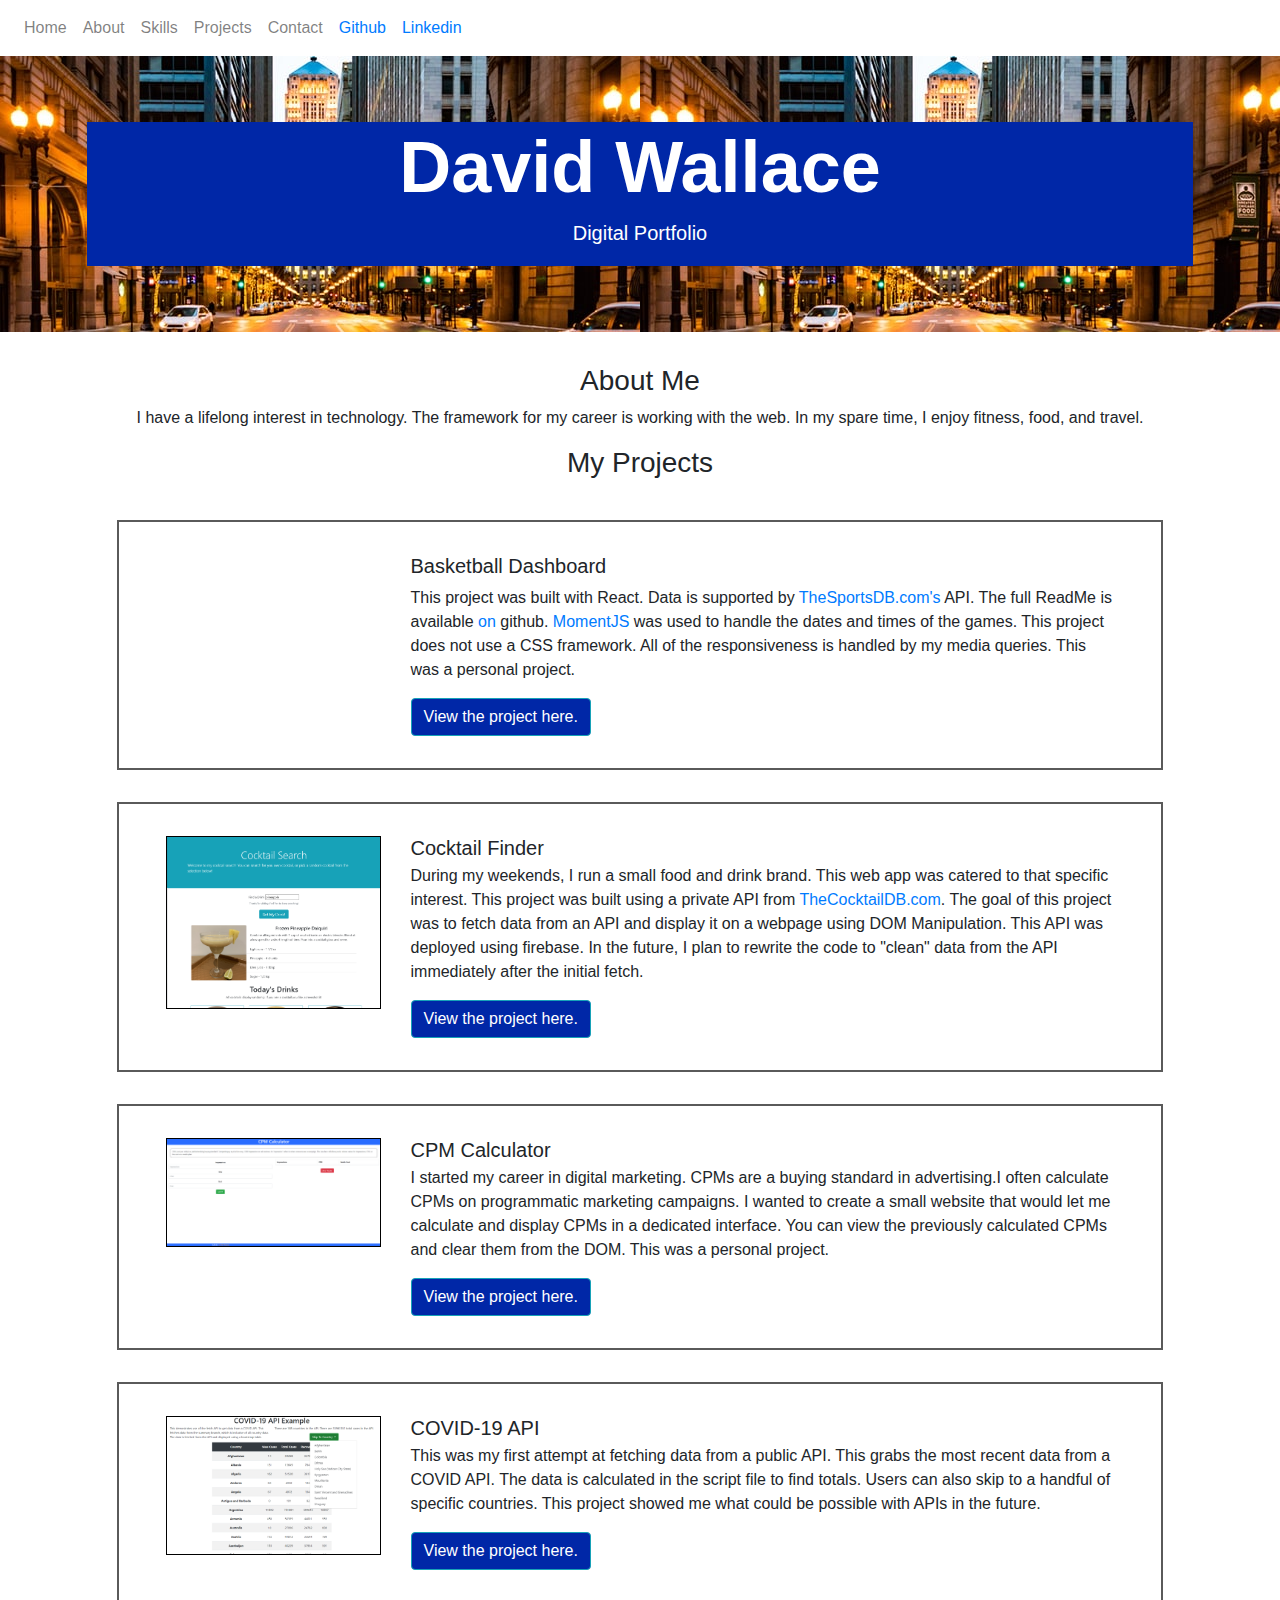
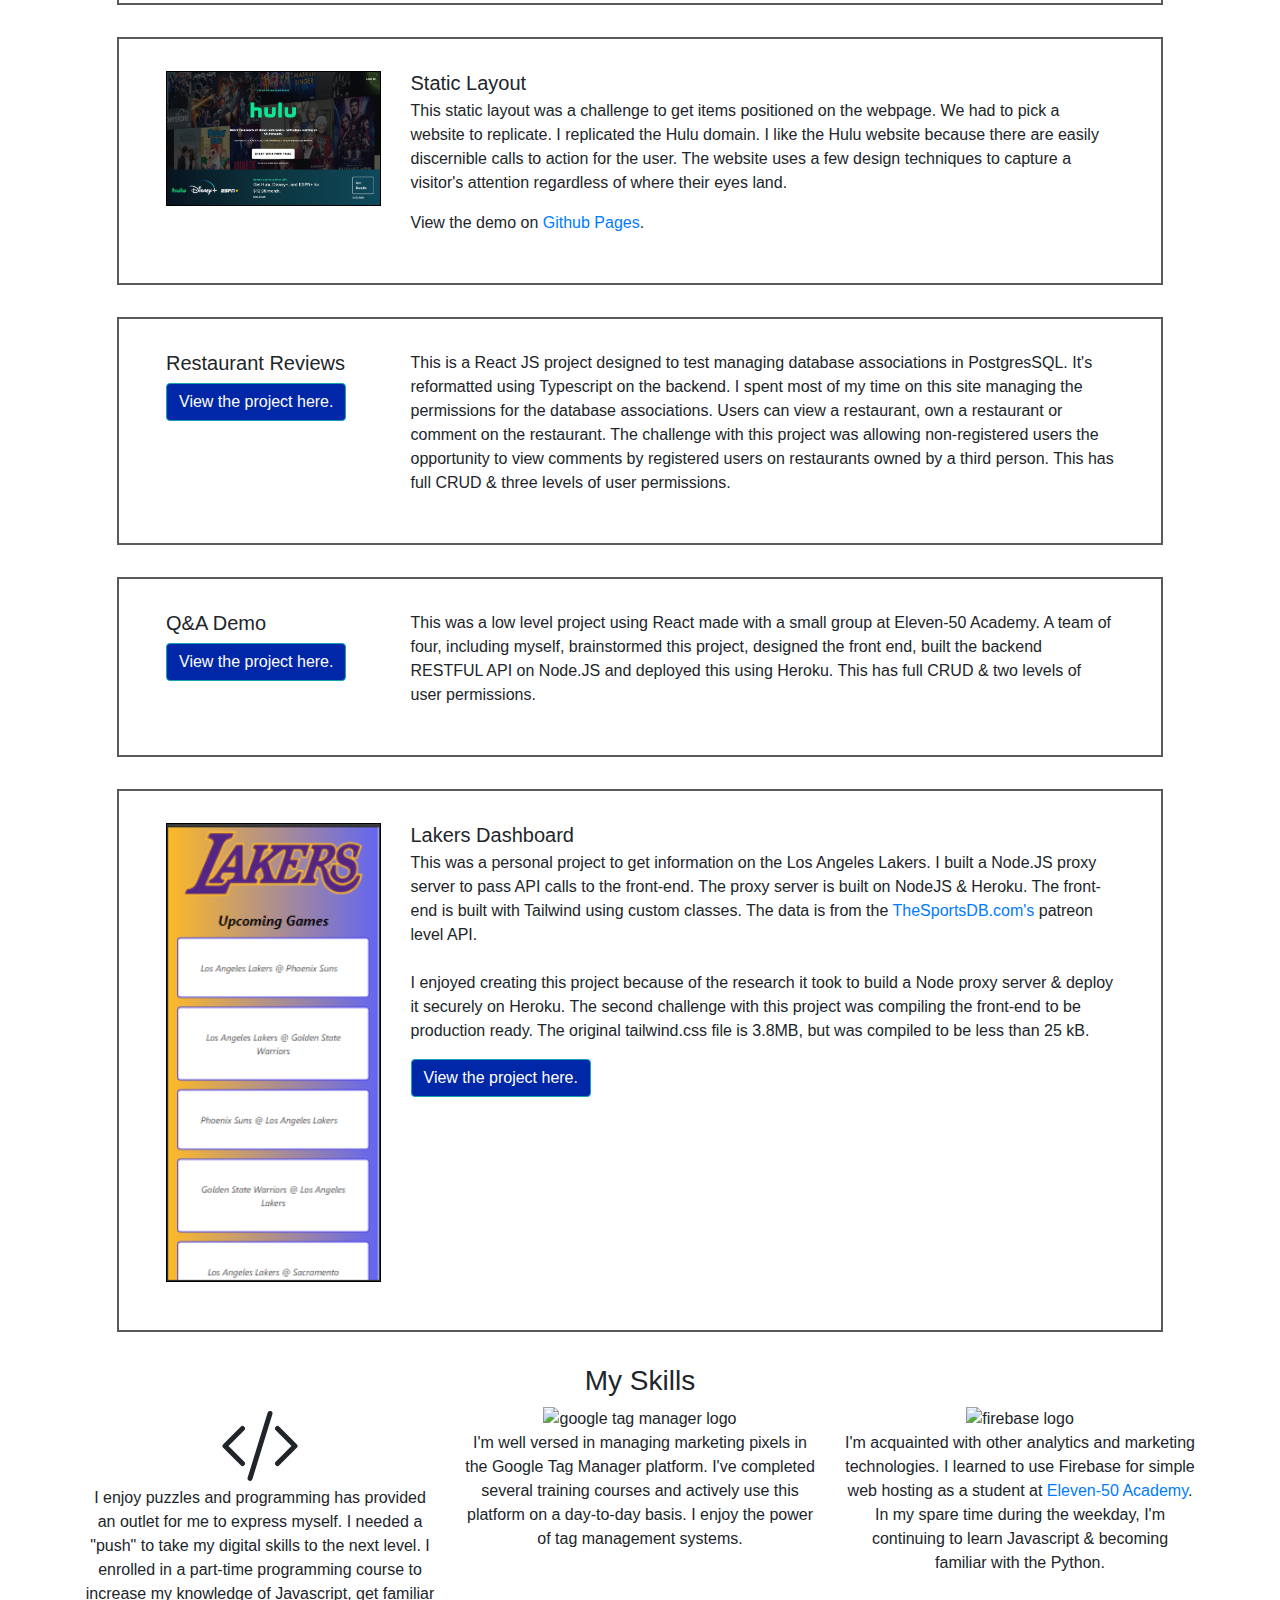
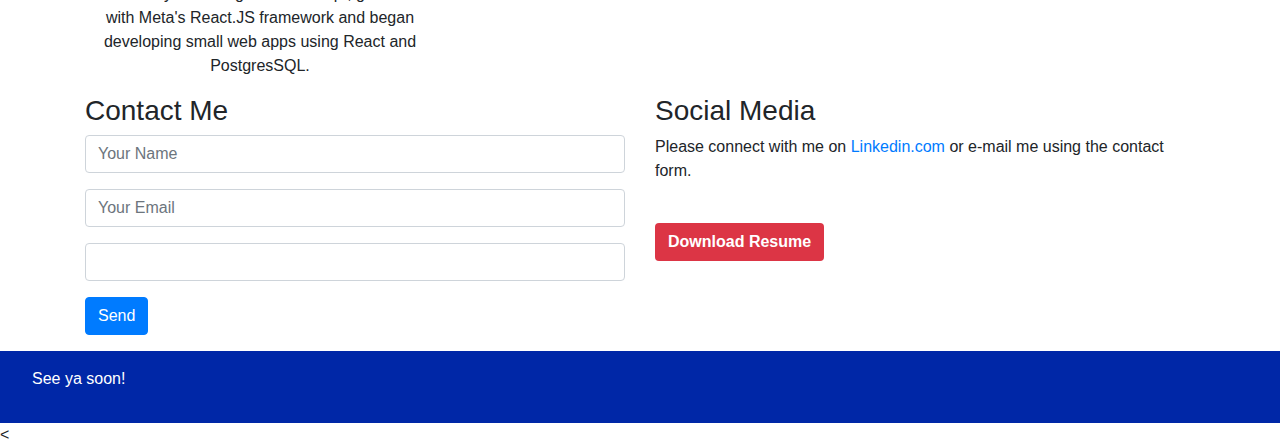
==== index.html @ df7add1f "remove references" ====
<!doctype html>
<html lang="en">

<head>
    <script>
        window.dataLayer = window.dataLayer || [];
        window.dataLayer.push({
            'event': 'sample_user_event',
        });
    </script>

    <!-- Required meta tags -->
    <meta charset="utf-8">
    <meta name="viewport" content="width=device-width, initial-scale=1, shrink-to-fit=no">
    <!-- Bootstrap CSS -->
    <link rel="stylesheet" href="https://stackpath.bootstrapcdn.com/bootstrap/4.5.2/css/bootstrap.min.css"
        integrity="sha384-JcKb8q3iqJ61gNV9KGb8thSsNjpSL0n8PARn9HuZOnIxN0hoP+VmmDGMN5t9UJ0Z" crossorigin="anonymous">
    <link rel="stylesheet" href="portfolio.css">
    <title>David Wallace</title>
</head>

<body>
    <nav class="navbar navbar-expand-lg navbar-light">
        <!-- <a class="navbar-brand" href="#"></a> -->
        <button class="navbar-toggler" type="button" data-toggle="collapse" data-target="#navbarText"
            aria-controls="navbarText" aria-expanded="false" aria-label="Toggle navigation">
            <span class="navbar-toggler-icon"></span>
        </button>
        <div class="collapse navbar-collapse" id="navbarText">
            <div class="navbar-nav ">
                <a class="nav-link" href="#">Home <span class="sr-only">(current)</span> </a>
                <a class="nav-link" href="#About">About</a>
                <a class="nav-link" href="#Skills">Skills</a>
                <a class="nav-link" href="#Projects">Projects</a>
                <a class="nav-link" href="#Contact">Contact</a>
                <a class="nav-link text-primary" href="https://github.com/dwallace-web" target="_blank">Github</a>
                <a class="nav-link text-primary" href="https://linkedin.com/in/dwallacemarketing"
                    target="_blank">Linkedin</a>
            </div>
    </nav>
    <div class="jumbotron jumbotron-fluid text-white text-center"
        style="background-image: url('./assets/chris-dickens-b9cRz523N9c-unsplash.jpg');">
        <div class="container">
            <div class="custom-block">
                <h1 class="display-3 font-weight-bolder">David Wallace</h1>
                <p class="lead">Digital Portfolio</p>
            </div>
        </div>
    </div>
    <div class="container">
        <section>
            <div class="row" id="About">
                <div class="col">
                    <h3 class="text-center">About Me</h3>
                </div>
            </div>
            <div class="row" id="aboutme">
                <div class="col text-center">
                    <p>I have a lifelong interest in technology. The framework for my career is working with the web. In
                        my spare time, I enjoy fitness, food, and travel.</p>
                </div>
            </div>
        </section>
        <section class="projectstyle">
            <div class="row" id="Projects">
                <div class="col-12">
                    <h3 class="text-center">My Projects</h3>
                </div>
            </div>
            <div class="row">
                <div class="col-md-3">


                </div>
                <div class="col-md-9">
                    <h5>Basketball Dashboard</h5>
                    <p>This project was built with React. Data is supported by <a
                            href="https://www.thesportsdb.com/api.php"> TheSportsDB.com's </a> API. The full ReadMe is
                        available <a href="https://github.com/dwallace-web/nba_dashboard"> on
                        </a> github. <a href="https://momentjs.com/">MomentJS</a> was used to handle the dates and times
                        of the games. This project does not use a CSS framework. All of the responsiveness is handled by
                        my media queries. This was a personal project. </p>
                    <a href="https://basketball-dashboard.herokuapp.com/" target="_blank"><button type="button"
                            class="btn btn-info">View the project here.</button></a>
                </div>
            </div>
            <div class="row">
                <div class="col-md-3"><img src="./assets/cocktail-search-screenshot.PNG" class=" img-fluid mr-3"
                        alt="..."></div>
                <div class="col-md-9">
                    <h5 class="mt-0 mb-1">Cocktail Finder</h5>
                    <p> During my weekends, I run a small food and drink brand. This web app was catered to that
                        specific interest. This project was built using a private API from <a
                            href="https://www.thecocktaildb.com/api.php">TheCocktailDB.com</a>. The goal of this project
                        was to fetch data from an API and display it on a webpage using DOM Manipulation. This API was
                        deployed using firebase. In the future, I plan to rewrite the code to "clean" data from the API
                        immediately after the initial fetch.</p>
                    <a href="https://dw-cocktailapi.web.app/" target="_blank"><button type="button"
                            class="btn btn-info">View the project here.</button></a>
                </div>
            </div>
            <div class="row">
                <div class="col-md-3"><img src="./assets/cpm-calc-2020-december-updates.PNG" class="img-fluid mr-3"
                        alt="..."></div>
                <div class="col-md-9">
                    <h5 class="mt-0 mb-1">CPM Calculator</h5>
                    <p>I started my career in digital marketing. CPMs are a buying standard in advertising.I often
                        calculate CPMs on programmatic marketing campaigns. I wanted to create a small website that
                        would let me calculate and display CPMs in a dedicated interface. You can view the previously
                        calculated CPMs and clear them from the DOM. This was a personal project.
                    </p>
                    <a href="https://cpm-calc.web.app/" target="_blank"><button type="button" class="btn btn-info">View
                            the project here.</button></a>
                </div>
            </div>
            <div class="row">
                <div class="col-md-3"><img src="./assets/covid-19-api.PNG" class="img-fluid mr-3" alt="..."></div>
                <div class="col-md-9">
                    <h5 class="mt-0 mb-1">COVID-19 API </h5>
                    <p>This was my first attempt at fetching data from a public API. This grabs the most recent data
                        from a COVID API. The data is calculated in the script file to find totals. Users can also skip
                        to a handful of specific countries. This project showed me what could be possible with APIs in
                        the future. </p>
                    <a href="https://dwallace-web.github.io/covid-api-project-1/" target="_blank"><button type="button"
                            class="btn btn-info">View the project here.</button></a>
                </div>
            </div>
            <div class="row">
                <div class="col-md-3"><img src="./assets/hulu replication.PNG" class="img-fluid mr-3" alt="..."></div>
                <div class="col-md-9">
                    <h5 class="mt-0 mb-1">Static Layout</h5>
                    <p>This static layout was a challenge to get items positioned on the webpage. We had to pick a
                        website to replicate. I replicated the Hulu domain. I like the Hulu website because there are
                        easily discernible calls to action for the user. The website uses a few design techniques to
                        capture a visitor's attention regardless of where their eyes land.</p>
                    <p>View the demo on <a href="https://dwallace-web.github.io/static-layout/">Github Pages</a>.
                    </p>
                </div>
            </div>
            <div class="row">
                <div class="col-md-3">
                    <h5>Restaurant Reviews</h5>
                    <a href="https://restaurant-front-end.herokuapp.com/" target="_blank"><button type="button"
                            class="btn btn-info">View the project here.</button></a>
                </div>
                <div class="col-md-9">
                    <p>This is a React JS project designed to test managing database associations in PostgresSQL. It's
                        reformatted using Typescript on the backend. I spent most of my time on this site managing the
                        permissions for the database associations. Users can view a restaurant, own a restaurant or
                        comment on the restaurant. The challenge with this project was allowing non-registered users the
                        opportunity to view comments by registered users on restaurants owned by a third person. This
                        has full CRUD & three levels of user permissions.</p>
                </div>
            </div>
            <div class="row">
                <div class="col-md-3">
                    <h5>Q&A Demo</h5>
                    <a href="https://q-a-app.herokuapp.com/" target="_blank"><button type="button"
                            class="btn btn-info">View the project here.</button></a>
                </div>
                <div class="col-md-9">
                    <p>This was a low level project using React made with a small group at Eleven-50 Academy. A team of
                        four, including myself, brainstormed this project, designed the front end, built the
                        backend RESTFUL API on Node.JS and deployed this using Heroku. This has full CRUD & two levels
                        of user permissions.</p>
                </div>
            </div>
            <div class="row">
                <div class="col-md-3"><img src="./assets/lakers-screenshot.png" class=" img-fluid mr-3" alt="..."></div>
                <div class="col-md-9">
                    <h5 class="mt-0 mb-1">Lakers Dashboard</h5>
                    <p>This was a personal project to get information on the Los Angeles Lakers. I built a Node.JS proxy
                        server
                        to pass API calls to the front-end. The proxy server is built on NodeJS & Heroku. The front-end
                        is built with Tailwind using custom classes. The data is from the <a
                            href="https://www.thesportsdb.com/api.php"> TheSportsDB.com's
                        </a> patreon level API.

                        <br>
                        <br>
                        I enjoyed creating this project because of the research it took to
                        build a Node proxy server & deploy it securely on Heroku. The second challenge with this project
                        was
                        compiling the front-end to be production ready. The original tailwind.css file is 3.8MB, but was
                        compiled to be less than 25 kB.
                    </p>
                    <a href="https://dwallace-web.github.io/lakers_dashboard/index.html" target="_blank"><button
                            type="button" class="btn btn-info">View the project here.</button></a>
                </div>
            </div>
        </section>
        <section>
            <div class="row" id="Skills">
                <div class="col">
                    <h3 class="text-center">My Skills</h3>
                </div>
            </div>
            <div class="row" id="skillicons">
                <!-- This is where my three skill icons will live-->
                <div class="col-md-4 text-center">
                    <svg width="5em" height="5em" viewBox="0 0 16 16" class="bi bi-code-slash " fill="currentColor"
                        xmlns="http://www.w3.org/2000/svg">
                        <path fill-rule="evenodd"
                            d="M4.854 4.146a.5.5 0 0 1 0 .708L1.707 8l3.147 3.146a.5.5 0 0 1-.708.708l-3.5-3.5a.5.5 0 0 1 0-.708l3.5-3.5a.5.5 0 0 1 .708 0zm6.292 0a.5.5 0 0 0 0 .708L14.293 8l-3.147 3.146a.5.5 0 0 0 .708.708l3.5-3.5a.5.5 0 0 0 0-.708l-3.5-3.5a.5.5 0 0 0-.708 0zm-.999-3.124a.5.5 0 0 1 .33.625l-4 13a.5.5 0 0 1-.955-.294l4-13a.5.5 0 0 1 .625-.33z" />
                    </svg>
                    <p> I enjoy puzzles and programming has provided an outlet for me to express myself. I needed a
                        "push" to take my digital skills to the next level. I enrolled in a part-time
                        programming course to increase my knowledge of Javascript, get familiar with Meta's React.JS
                        framework and began developing small web apps using React and PostgresSQL.</p>
                </div>
                <div class="col-md-4 text-center">
                    <img src="https://www.gstatic.com/analytics-suite/header/suite/v2/ic_tag_manager.svg"
                        alt="google tag manager logo" id="gtmlogo">
                    <p>I'm well versed in managing marketing pixels in the Google Tag Manager platform. I've completed
                        several training courses and actively use this platform on a day-to-day basis. I enjoy the power
                        of tag management systems.</p>
                </div>
                <div class="col-md-4 text-center">
                    <img src="https://firebase.google.com/downloads/brand-guidelines/PNG/logo-logomark.png"
                        alt="firebase logo" id="firebaselogo">
                    <p>I'm acquainted with other analytics and marketing technologies. I
                        learned to use Firebase for simple web hosting as a student at <a
                            href="https://elevenfifty.org/" target="_blank">Eleven-50 Academy</a>. In my spare time
                        during the weekday, I'm continuing to learn Javascript & becoming familiar with the Python. </p>
                </div>
            </div>
        </section>
        <section>
            <div class="row" id="Contact">
                <div class="col-6">
                    <h3>Contact Me</h3>
                    <form action="https://formspree.io/meqrbero" method="post">
                        <div class="form-group">
                            <input type="text" name="name" class="form-control" placeholder="Your Name">
                        </div>
                        <div class="form-group">
                            <input type="email" name="_replyto" class="form-control" placeholder="Your Email">
                        </div>
                        <div class="form-group">
                            <input type="text" name="message" class="form-control" placeholder="">
                        </div>
                        <div class="form-group">
                            <input type="submit" value="Send" class="btn btn-primary">
                        </div>
                    </form>
                </div>
                <div class="col-6">
                    <h3>Social Media</h3>
                    <p>Please connect with me on <a href="http://linkedin.com/in/dwallacemarketing">Linkedin.com</a> or
                        e-mail me using the contact form.</p>
                    <br>
                    <a href="./assets/David_Wallace_Resume_Portfolio-Site.pdf" target="_blank"><button type="button"
                            class="btn text-white font-weight-bolder bg-danger" onclick="downloadEvent()">Download
                            Resume</button></a>
                </div>
            </div>
        </section>
    </div>
    <footer class="footer text-white py-3">
        <p>See ya soon!</p>
    </footer>

    < <!-- jQuery first, then Popper.js, then Bootstrap JS -->
        <script src="https://code.jquery.com/jquery-3.5.1.slim.min.js"
            integrity="sha384-DfXdz2htPH0lsSSs5nCTpuj/zy4C+OGpamoFVy38MVBnE+IbbVYUew+OrCXaRkfj"
            crossorigin="anonymous"></script>
        <script src="https://cdn.jsdelivr.net/npm/popper.js@1.16.1/dist/umd/popper.min.js"
            integrity="sha384-9/reFTGAW83EW2RDu2S0VKaIzap3H66lZH81PoYlFhbGU+6BZp6G7niu735Sk7lN"
            crossorigin="anonymous"></script>
        <script src="https://cdn.jsdelivr.net/npm/bootstrap@4.6.0/dist/js/bootstrap.min.js"
            integrity="sha384-+YQ4JLhjyBLPDQt//I+STsc9iw4uQqACwlvpslubQzn4u2UU2UFM80nGisd026JF"
            crossorigin="anonymous"></script>
        <!-- <script src="https://formspree.io/js/formbutton-v1.min.js" defer></script> -->
        <!-- <script>
        window.formbutton=window.formbutton||function(){(formbutton.q=formbutton.q||[]).push(arguments)};
        formbutton("create", {action: "https://formspree.io/meqrbero"})
    </script> -->
        <!-- easter eggs -->
        <script src="./cachebuster.js"></script>
</body>
---- portfolio.css ----
footer > p {
    padding-left: 2em;
}
#firebaselogo {
    height: 5em;
}
#gtmlogo{
    height: 5em;
}
.media {
    padding: 1em;
    margin: 1em;
    border: 2px rgb(90, 90, 90) solid;
}
.media > img {
    width: 15em;
    border: 1px black solid;
}
.projectstyle img {
    width: 15em;
    border: 1px black solid;
    margin-bottom: 1em;
}
.projectstyle .row:not(:first-of-type) {
    margin: 2em;
    border: 2px rgb(90, 90, 90) solid;
    padding: 2em;
}

.custom-block {
    background-color: rgb(0, 39, 167);
    margin: 2px;
    padding: 2px;
}
.footer {
    background-color: rgb(0, 39, 167);
}

.btn-info {
    background-color: rgb(0, 39, 167);
}
.jumbotron {
    background-attachment: fixed;
    /* background-repeat: no-repeat;; */
}
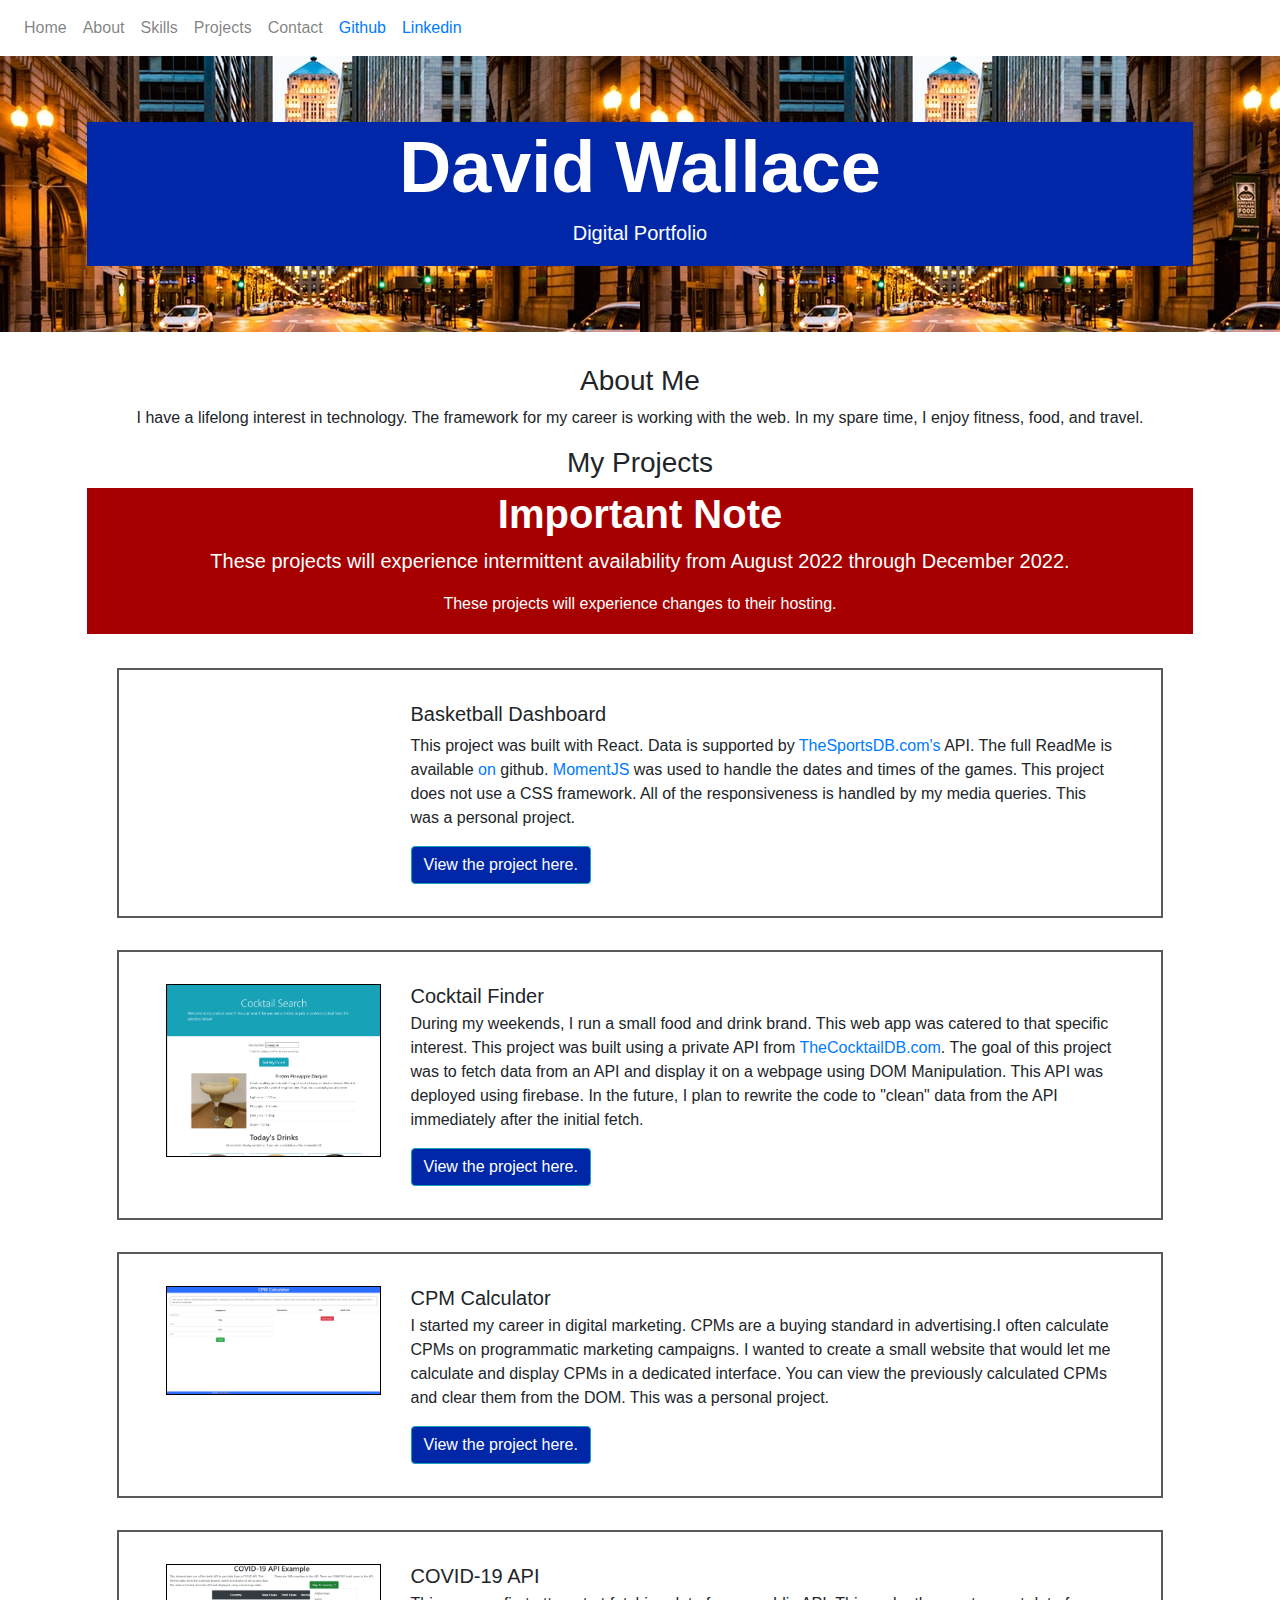
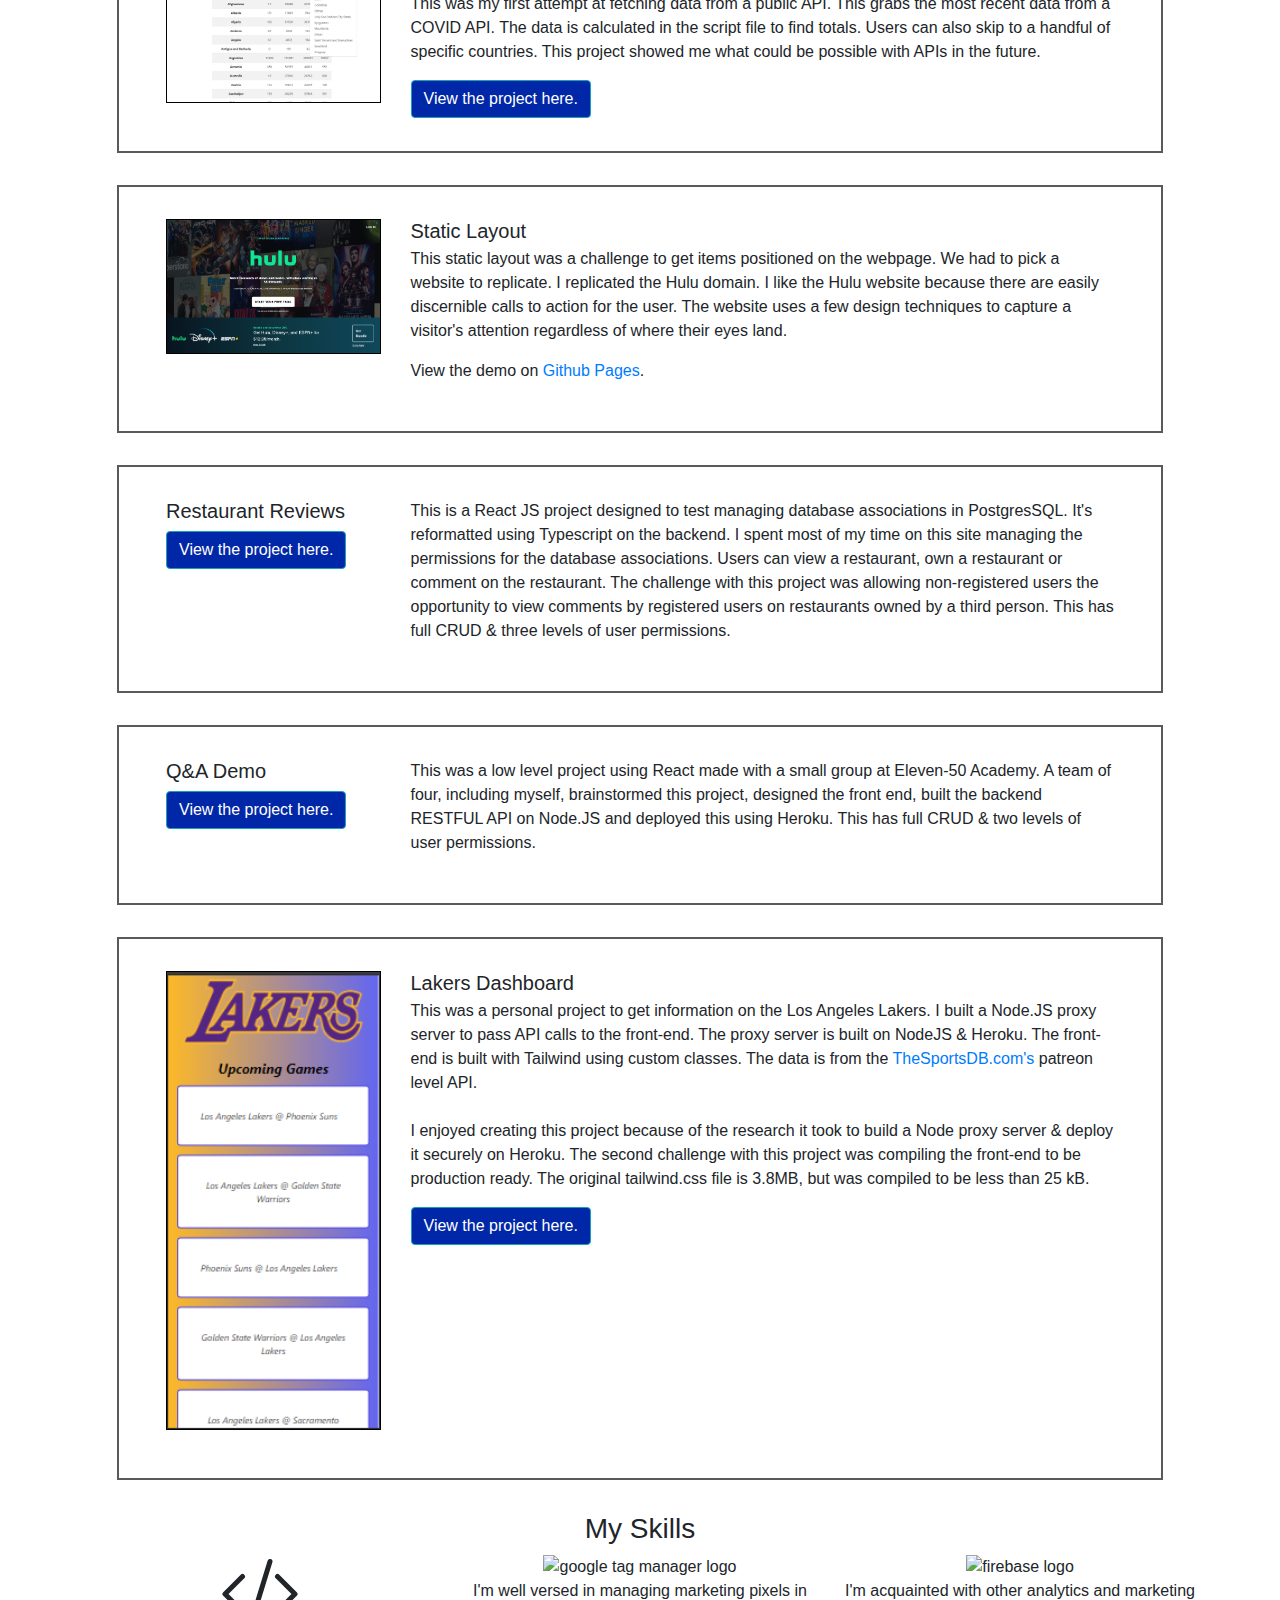
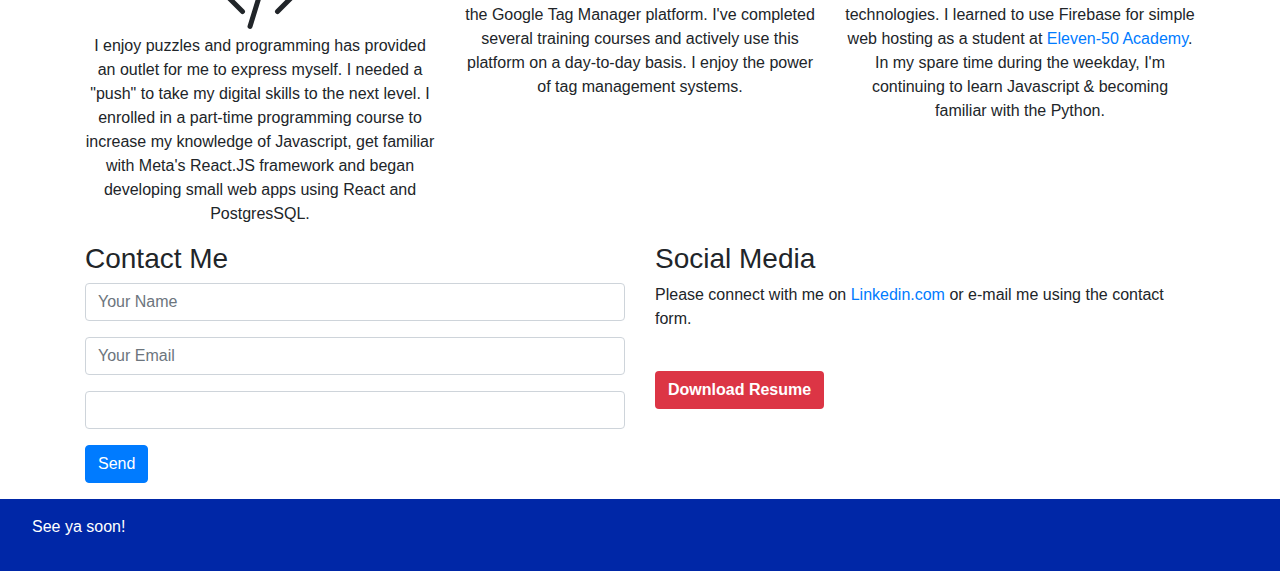
==== commit 5cf3495d: "add warning label" ====
--- a/index.html
+++ b/index.html
@@ -6,6 +6,8 @@
         window.dataLayer = window.dataLayer || [];
         window.dataLayer.push({
             'event': 'sample_user_event',
+            'prompt':'I see you\'re lurking around. Happy you\'re here.'
+
         });
     </script>
 
@@ -65,12 +67,16 @@
             <div class="row" id="Projects">
                 <div class="col-12">
                     <h3 class="text-center">My Projects</h3>
+                    <div class="warning-block">
+                        <h1 class="display-6 font-weight-bolder text-center">Important Note</h1>
+                        <p class="lead text-center">These projects will experience intermittent availability from August 2022 through December 2022.</p>
+                        <p class="text-center"">These projects will experience changes to their hosting.</p>
+                    </div>
                 </div>
             </div>
             <div class="row">
                 <div class="col-md-3">
-
-
+                    
                 </div>
                 <div class="col-md-9">
                     <h5>Basketball Dashboard</h5>
@@ -260,7 +266,7 @@
         <p>See ya soon!</p>
     </footer>
 
-    < <!-- jQuery first, then Popper.js, then Bootstrap JS -->
+    <!-- jQuery first, then Popper.js, then Bootstrap JS -->
         <script src="https://code.jquery.com/jquery-3.5.1.slim.min.js"
             integrity="sha384-DfXdz2htPH0lsSSs5nCTpuj/zy4C+OGpamoFVy38MVBnE+IbbVYUew+OrCXaRkfj"
             crossorigin="anonymous"></script>
--- a/portfolio.css
+++ b/portfolio.css
@@ -42,4 +42,10 @@
 .jumbotron {
     background-attachment: fixed;
     /* background-repeat: no-repeat;; */
+}
+.warning-block {
+    background-color: rgb(167, 0, 0);
+    margin: 2px;
+    padding: 2px;
+    color: white;
 }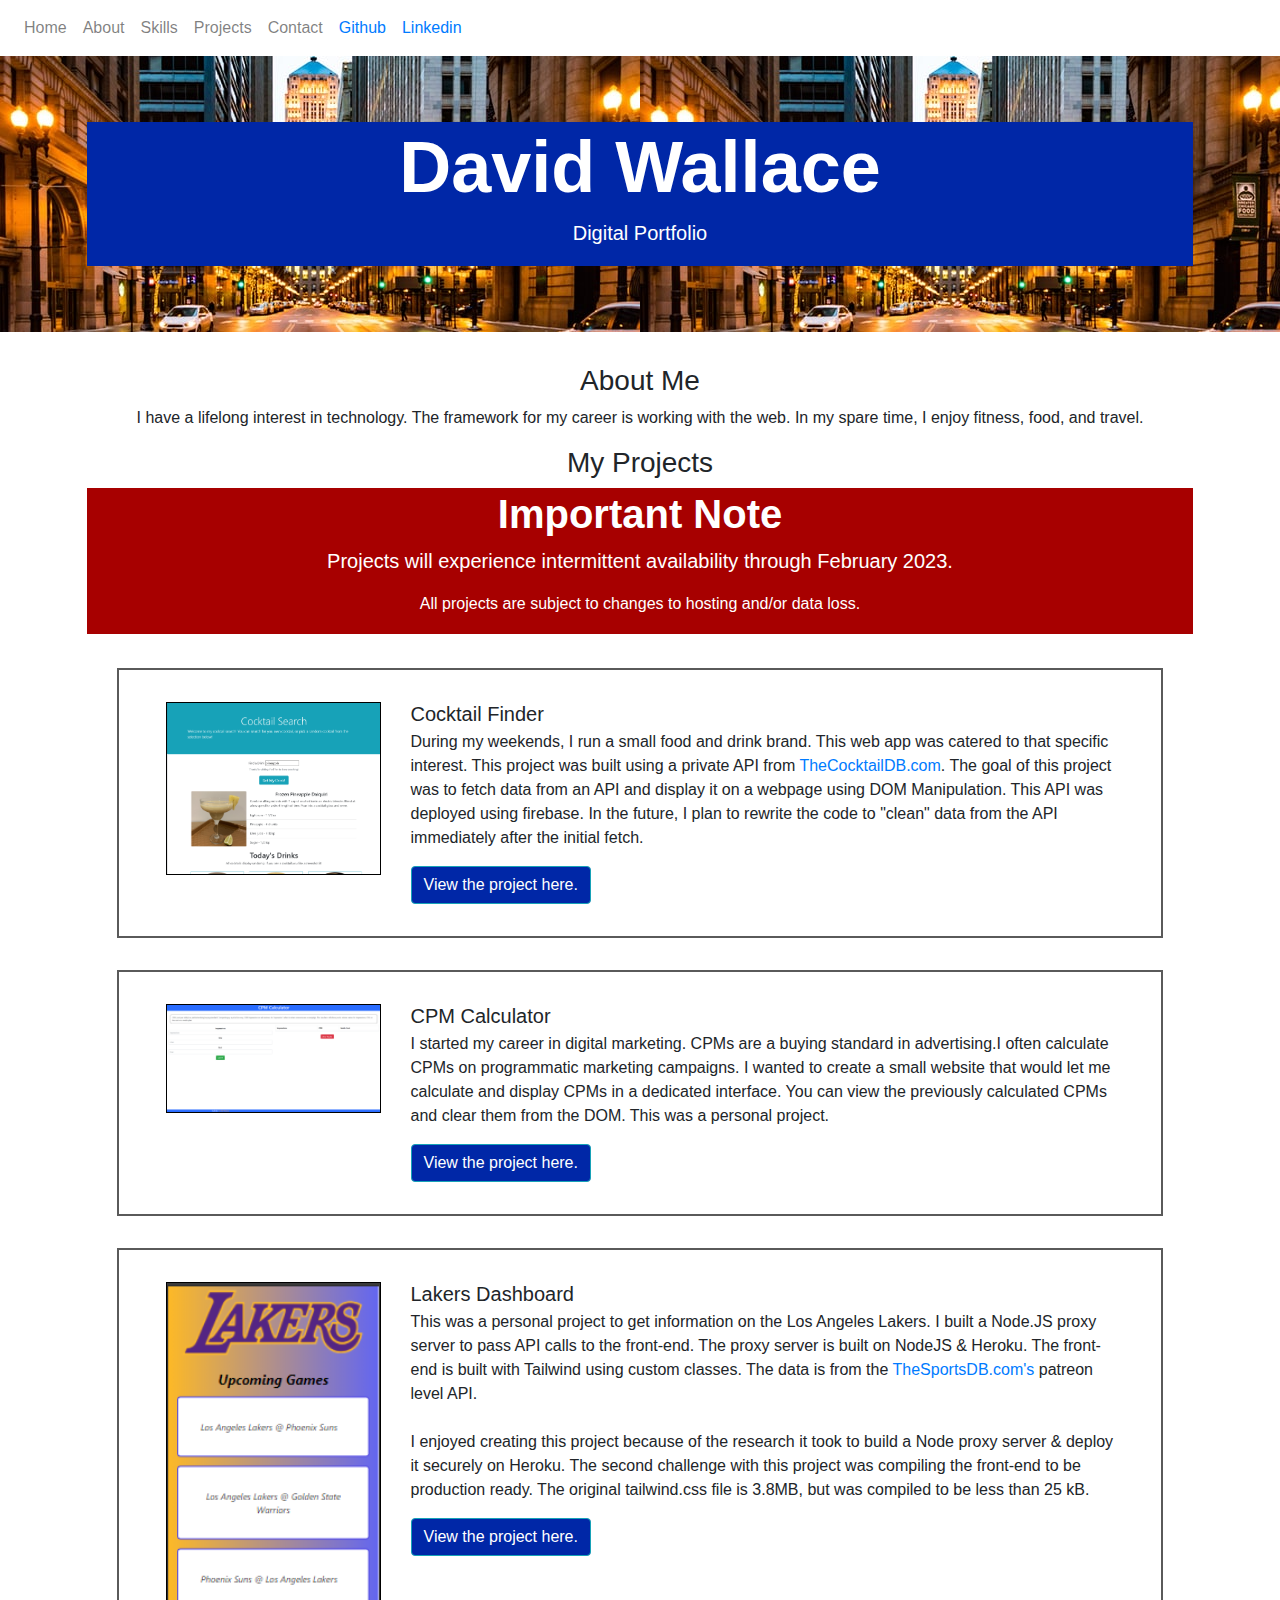
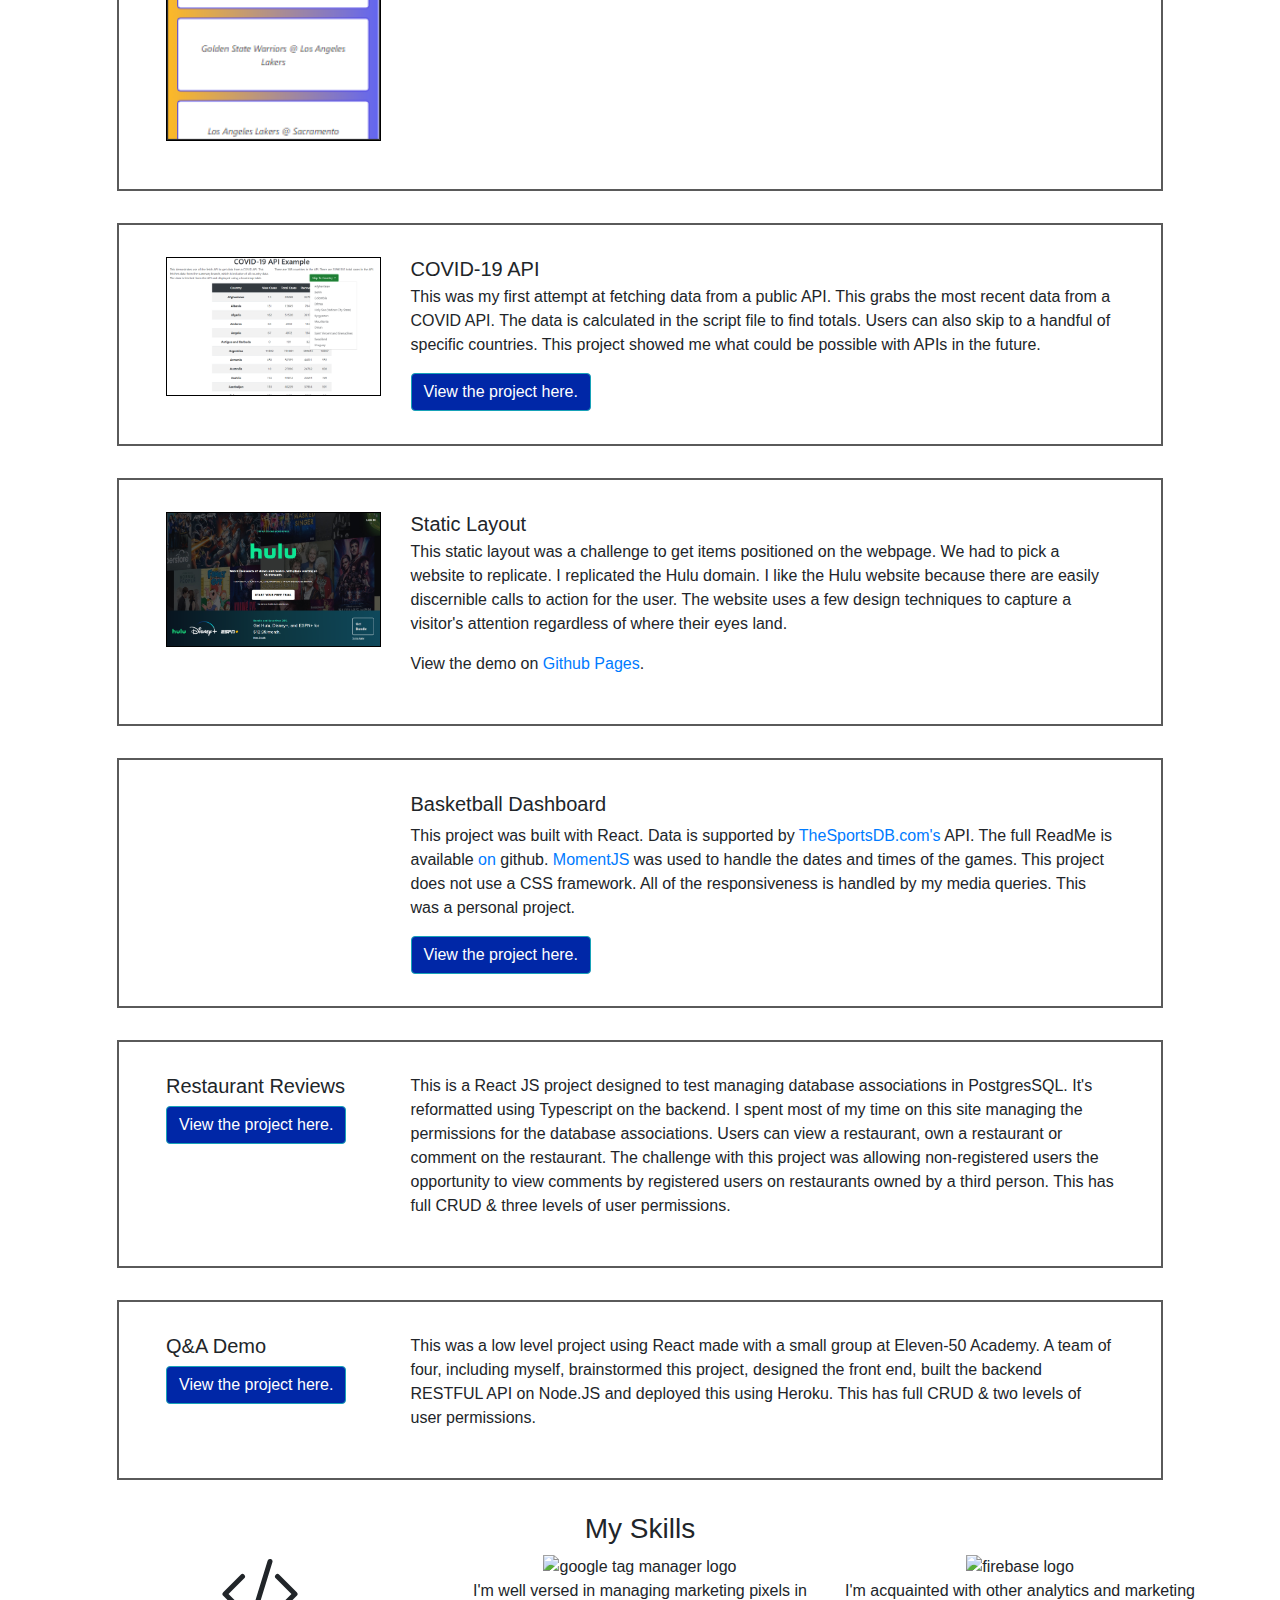
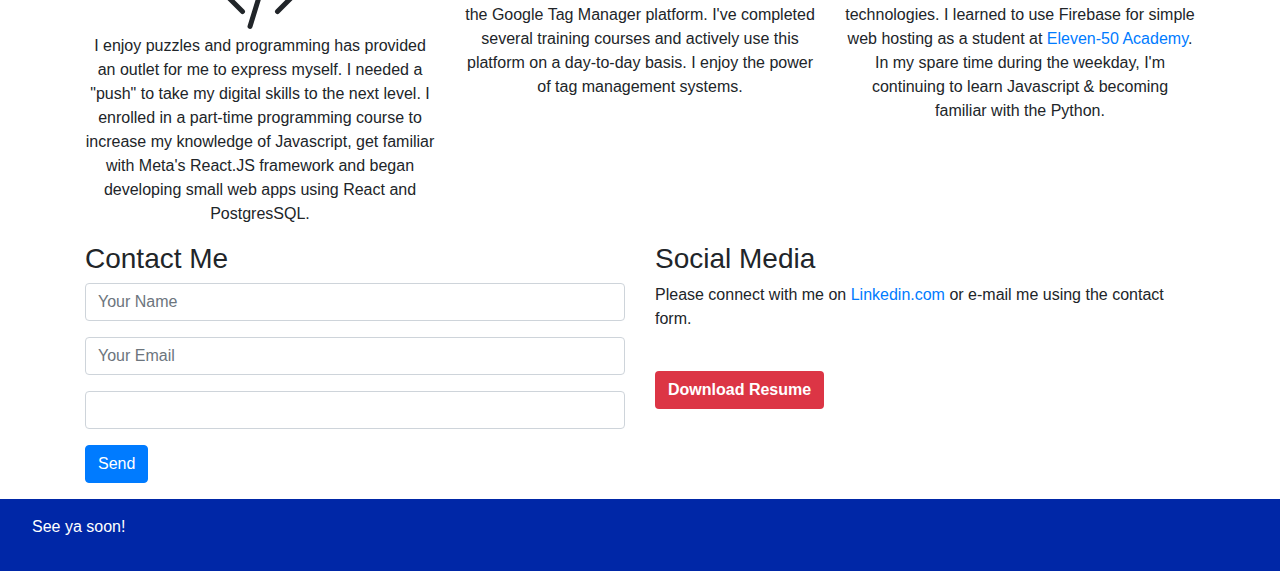
==== commit 2618c0e2: "layout order" ====
--- a/index.html
+++ b/index.html
@@ -69,25 +69,9 @@
                     <h3 class="text-center">My Projects</h3>
                     <div class="warning-block">
                         <h1 class="display-6 font-weight-bolder text-center">Important Note</h1>
-                        <p class="lead text-center">These projects will experience intermittent availability from August 2022 through December 2022.</p>
-                        <p class="text-center"">These projects will experience changes to their hosting.</p>
+                        <p class="lead text-center">Projects will experience intermittent availability through February 2023.</p>
+                        <p class="text-center"">All projects are subject to changes to hosting and/or data loss.</p>
                     </div>
-                </div>
-            </div>
-            <div class="row">
-                <div class="col-md-3">
-                    
-                </div>
-                <div class="col-md-9">
-                    <h5>Basketball Dashboard</h5>
-                    <p>This project was built with React. Data is supported by <a
-                            href="https://www.thesportsdb.com/api.php"> TheSportsDB.com's </a> API. The full ReadMe is
-                        available <a href="https://github.com/dwallace-web/nba_dashboard"> on
-                        </a> github. <a href="https://momentjs.com/">MomentJS</a> was used to handle the dates and times
-                        of the games. This project does not use a CSS framework. All of the responsiveness is handled by
-                        my media queries. This was a personal project. </p>
-                    <a href="https://basketball-dashboard.herokuapp.com/" target="_blank"><button type="button"
-                            class="btn btn-info">View the project here.</button></a>
                 </div>
             </div>
             <div class="row">
@@ -117,58 +101,6 @@
                     </p>
                     <a href="https://cpm-calc.web.app/" target="_blank"><button type="button" class="btn btn-info">View
                             the project here.</button></a>
-                </div>
-            </div>
-            <div class="row">
-                <div class="col-md-3"><img src="./assets/covid-19-api.PNG" class="img-fluid mr-3" alt="..."></div>
-                <div class="col-md-9">
-                    <h5 class="mt-0 mb-1">COVID-19 API </h5>
-                    <p>This was my first attempt at fetching data from a public API. This grabs the most recent data
-                        from a COVID API. The data is calculated in the script file to find totals. Users can also skip
-                        to a handful of specific countries. This project showed me what could be possible with APIs in
-                        the future. </p>
-                    <a href="https://dwallace-web.github.io/covid-api-project-1/" target="_blank"><button type="button"
-                            class="btn btn-info">View the project here.</button></a>
-                </div>
-            </div>
-            <div class="row">
-                <div class="col-md-3"><img src="./assets/hulu replication.PNG" class="img-fluid mr-3" alt="..."></div>
-                <div class="col-md-9">
-                    <h5 class="mt-0 mb-1">Static Layout</h5>
-                    <p>This static layout was a challenge to get items positioned on the webpage. We had to pick a
-                        website to replicate. I replicated the Hulu domain. I like the Hulu website because there are
-                        easily discernible calls to action for the user. The website uses a few design techniques to
-                        capture a visitor's attention regardless of where their eyes land.</p>
-                    <p>View the demo on <a href="https://dwallace-web.github.io/static-layout/">Github Pages</a>.
-                    </p>
-                </div>
-            </div>
-            <div class="row">
-                <div class="col-md-3">
-                    <h5>Restaurant Reviews</h5>
-                    <a href="https://restaurant-front-end.herokuapp.com/" target="_blank"><button type="button"
-                            class="btn btn-info">View the project here.</button></a>
-                </div>
-                <div class="col-md-9">
-                    <p>This is a React JS project designed to test managing database associations in PostgresSQL. It's
-                        reformatted using Typescript on the backend. I spent most of my time on this site managing the
-                        permissions for the database associations. Users can view a restaurant, own a restaurant or
-                        comment on the restaurant. The challenge with this project was allowing non-registered users the
-                        opportunity to view comments by registered users on restaurants owned by a third person. This
-                        has full CRUD & three levels of user permissions.</p>
-                </div>
-            </div>
-            <div class="row">
-                <div class="col-md-3">
-                    <h5>Q&A Demo</h5>
-                    <a href="https://q-a-app.herokuapp.com/" target="_blank"><button type="button"
-                            class="btn btn-info">View the project here.</button></a>
-                </div>
-                <div class="col-md-9">
-                    <p>This was a low level project using React made with a small group at Eleven-50 Academy. A team of
-                        four, including myself, brainstormed this project, designed the front end, built the
-                        backend RESTFUL API on Node.JS and deployed this using Heroku. This has full CRUD & two levels
-                        of user permissions.</p>
                 </div>
             </div>
             <div class="row">
@@ -194,6 +126,75 @@
                             type="button" class="btn btn-info">View the project here.</button></a>
                 </div>
             </div>
+            <div class="row">
+                <div class="col-md-3"><img src="./assets/covid-19-api.PNG" class="img-fluid mr-3" alt="..."></div>
+                <div class="col-md-9">
+                    <h5 class="mt-0 mb-1">COVID-19 API </h5>
+                    <p>This was my first attempt at fetching data from a public API. This grabs the most recent data
+                        from a COVID API. The data is calculated in the script file to find totals. Users can also skip
+                        to a handful of specific countries. This project showed me what could be possible with APIs in
+                        the future. </p>
+                    <a href="https://dwallace-web.github.io/covid-api-project-1/" target="_blank"><button type="button"
+                            class="btn btn-info">View the project here.</button></a>
+                </div>
+            </div>
+            <div class="row">
+                <div class="col-md-3"><img src="./assets/hulu replication.PNG" class="img-fluid mr-3" alt="..."></div>
+                <div class="col-md-9">
+                    <h5 class="mt-0 mb-1">Static Layout</h5>
+                    <p>This static layout was a challenge to get items positioned on the webpage. We had to pick a
+                        website to replicate. I replicated the Hulu domain. I like the Hulu website because there are
+                        easily discernible calls to action for the user. The website uses a few design techniques to
+                        capture a visitor's attention regardless of where their eyes land.</p>
+                    <p>View the demo on <a href="https://dwallace-web.github.io/static-layout/">Github Pages</a>.
+                    </p>
+                </div>
+            </div>
+            <div class="row">
+                <div class="col-md-3">
+                    
+                </div>
+                <div class="col-md-9">
+                    <h5>Basketball Dashboard</h5>
+                    <p>This project was built with React. Data is supported by <a
+                            href="https://www.thesportsdb.com/api.php"> TheSportsDB.com's </a> API. The full ReadMe is
+                        available <a href="https://github.com/dwallace-web/nba_dashboard"> on
+                        </a> github. <a href="https://momentjs.com/">MomentJS</a> was used to handle the dates and times
+                        of the games. This project does not use a CSS framework. All of the responsiveness is handled by
+                        my media queries. This was a personal project. </p>
+                    <a href="https://basketball-dashboard.herokuapp.com/" target="_blank"><button type="button"
+                            class="btn btn-info">View the project here.</button></a>
+                </div>
+            </div>
+            <div class="row">
+                <div class="col-md-3">
+                    <h5>Restaurant Reviews</h5>
+                    <a href="https://restaurant-front-end.herokuapp.com/" target="_blank"><button type="button"
+                            class="btn btn-info">View the project here.</button></a>
+                </div>
+                <div class="col-md-9">
+                    <p>This is a React JS project designed to test managing database associations in PostgresSQL. It's
+                        reformatted using Typescript on the backend. I spent most of my time on this site managing the
+                        permissions for the database associations. Users can view a restaurant, own a restaurant or
+                        comment on the restaurant. The challenge with this project was allowing non-registered users the
+                        opportunity to view comments by registered users on restaurants owned by a third person. This
+                        has full CRUD & three levels of user permissions.</p>
+                </div>
+            </div>
+            <div class="row">
+                <div class="col-md-3">
+                    <h5>Q&A Demo</h5>
+                    <a href="https://q-a-app.herokuapp.com/" target="_blank"><button type="button"
+                            class="btn btn-info">View the project here.</button></a>
+                </div>
+                <div class="col-md-9">
+                    <p>This was a low level project using React made with a small group at Eleven-50 Academy. A team of
+                        four, including myself, brainstormed this project, designed the front end, built the
+                        backend RESTFUL API on Node.JS and deployed this using Heroku. This has full CRUD & two levels
+                        of user permissions.</p>
+                </div>
+            </div>
+            
         </section>
         <section>
             <div class="row" id="Skills">
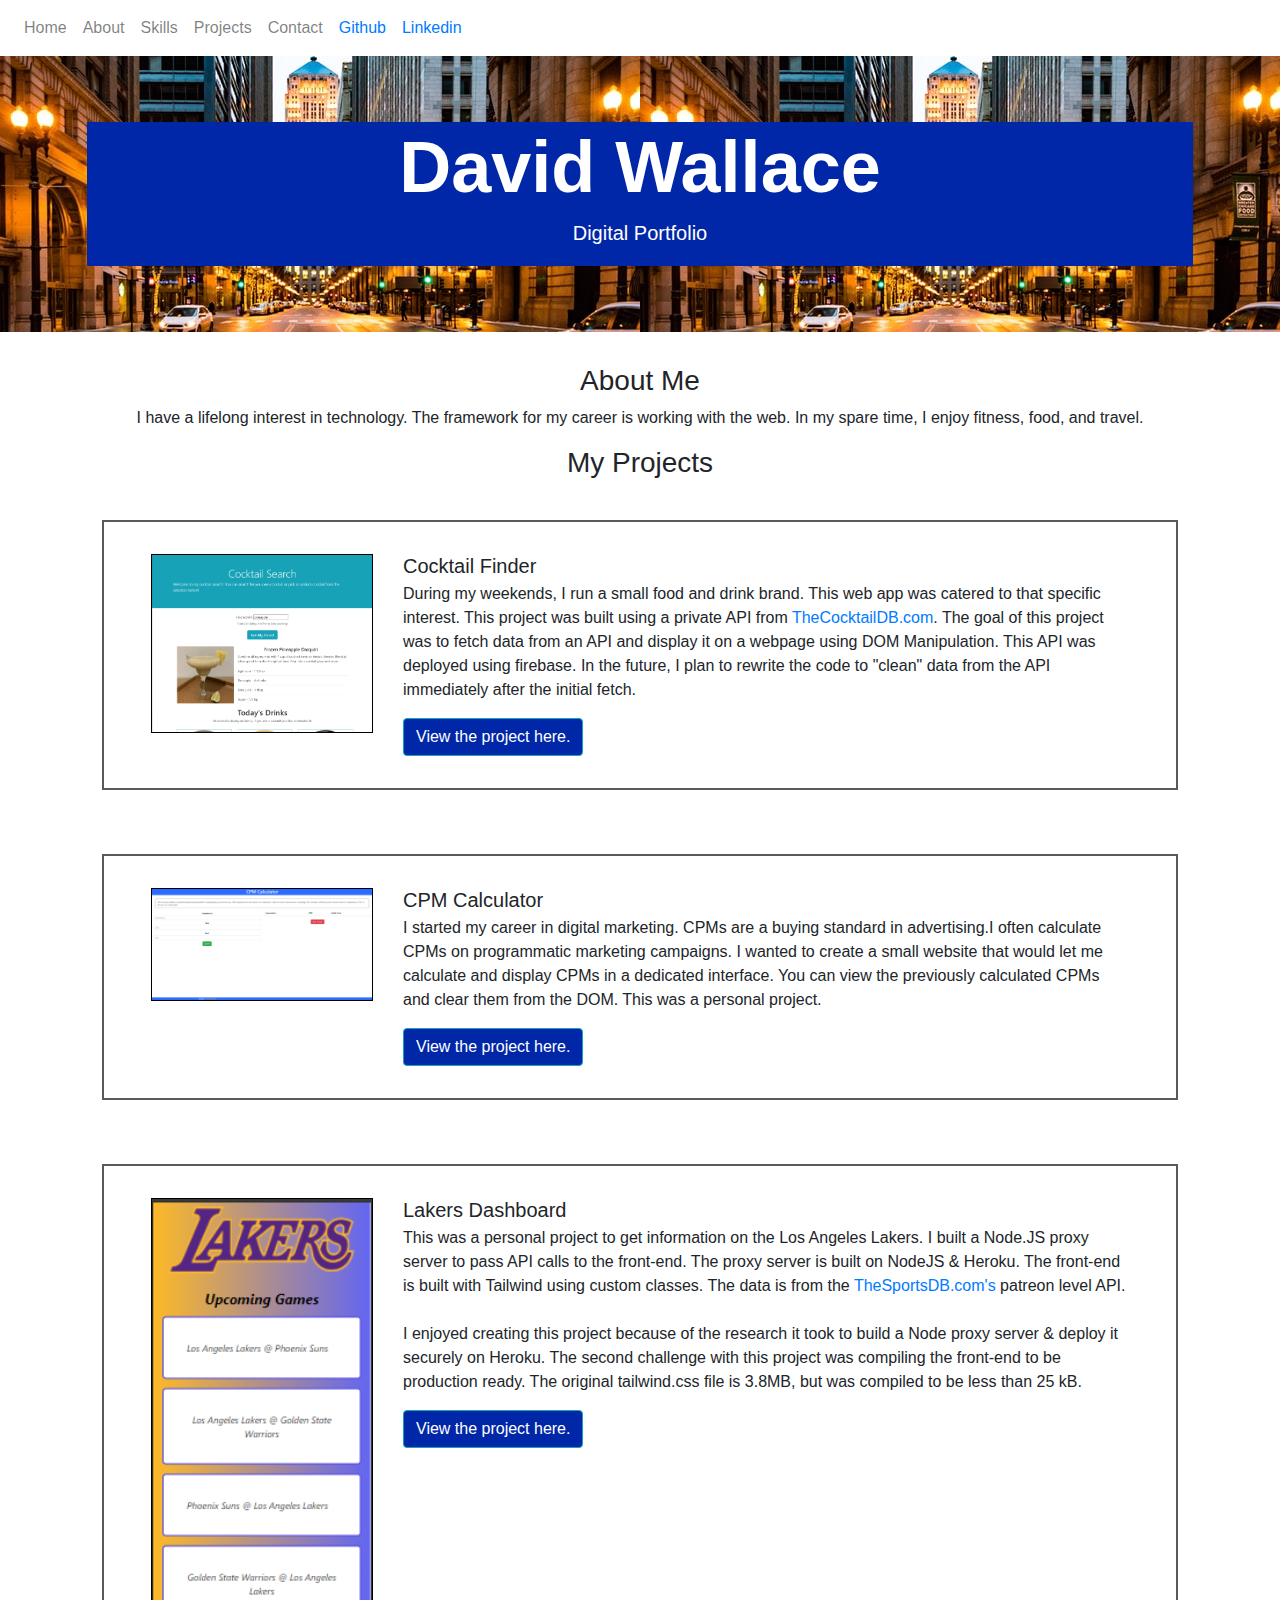
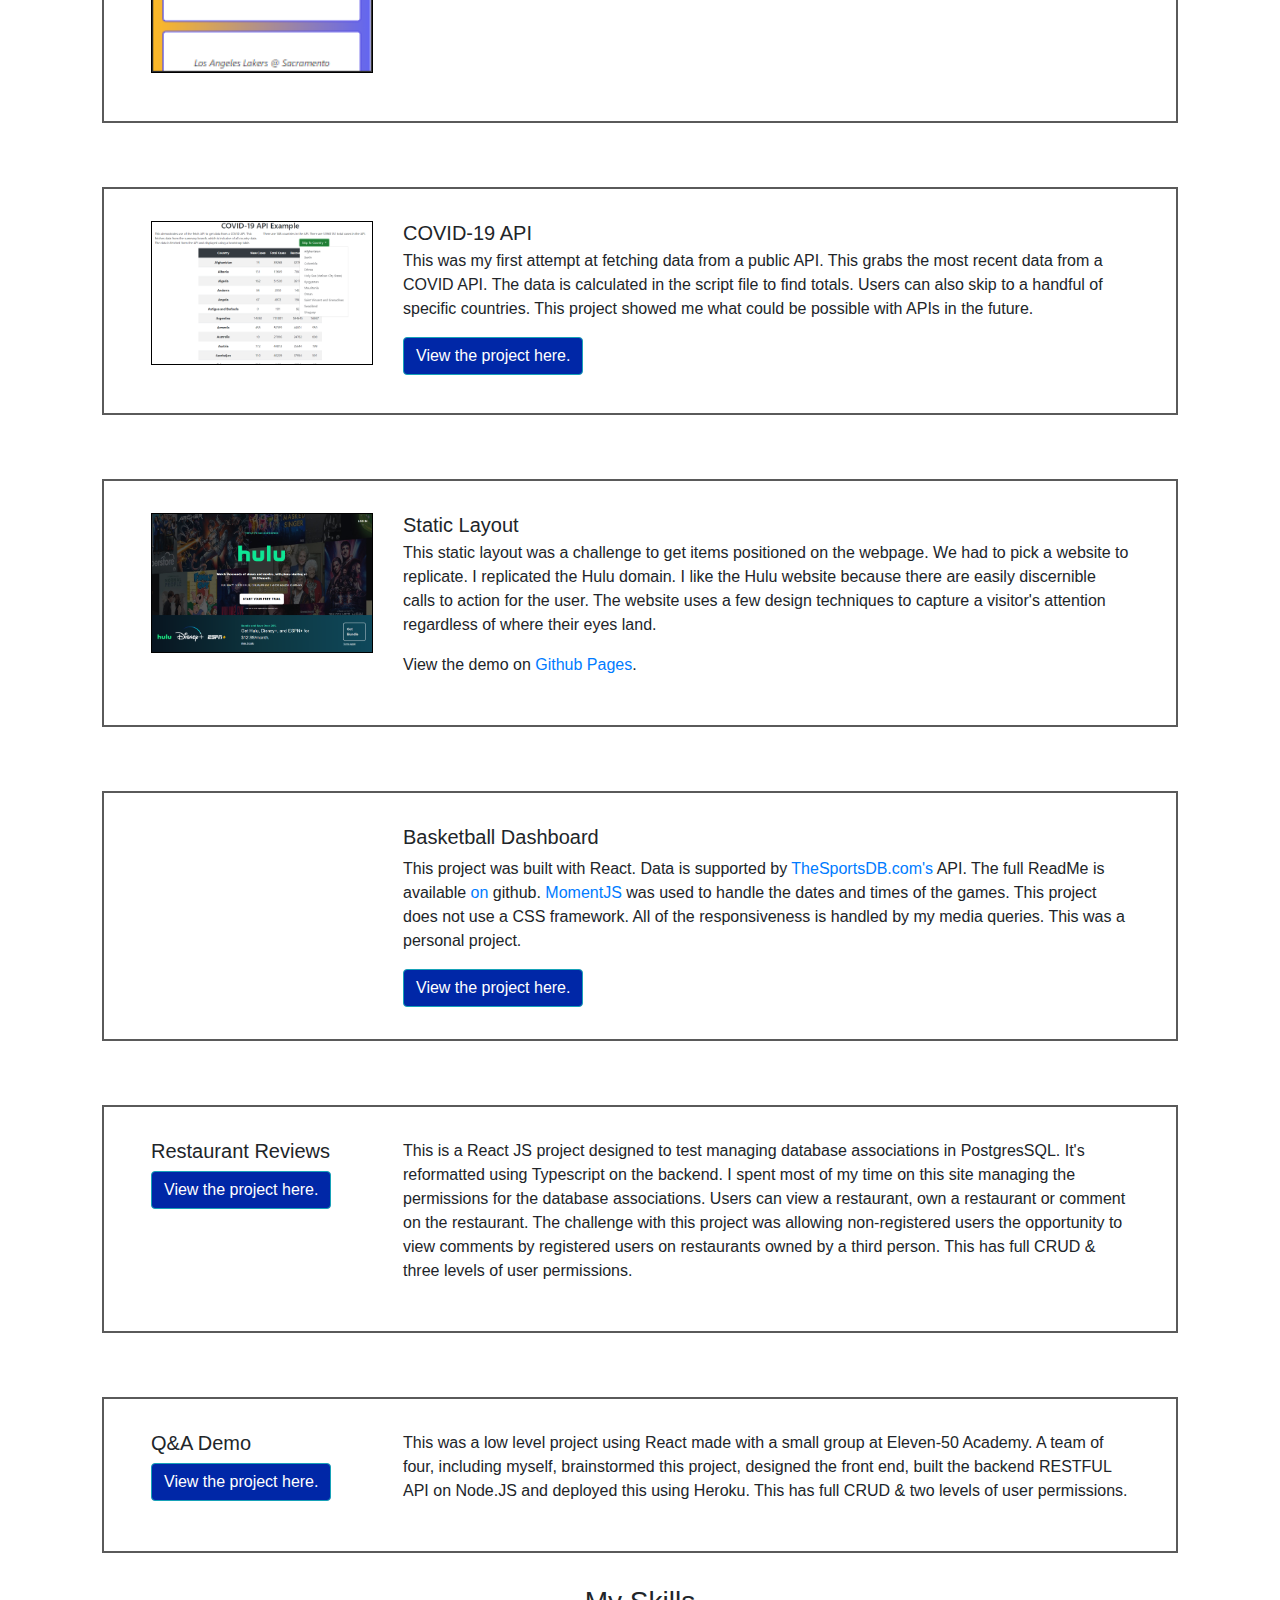
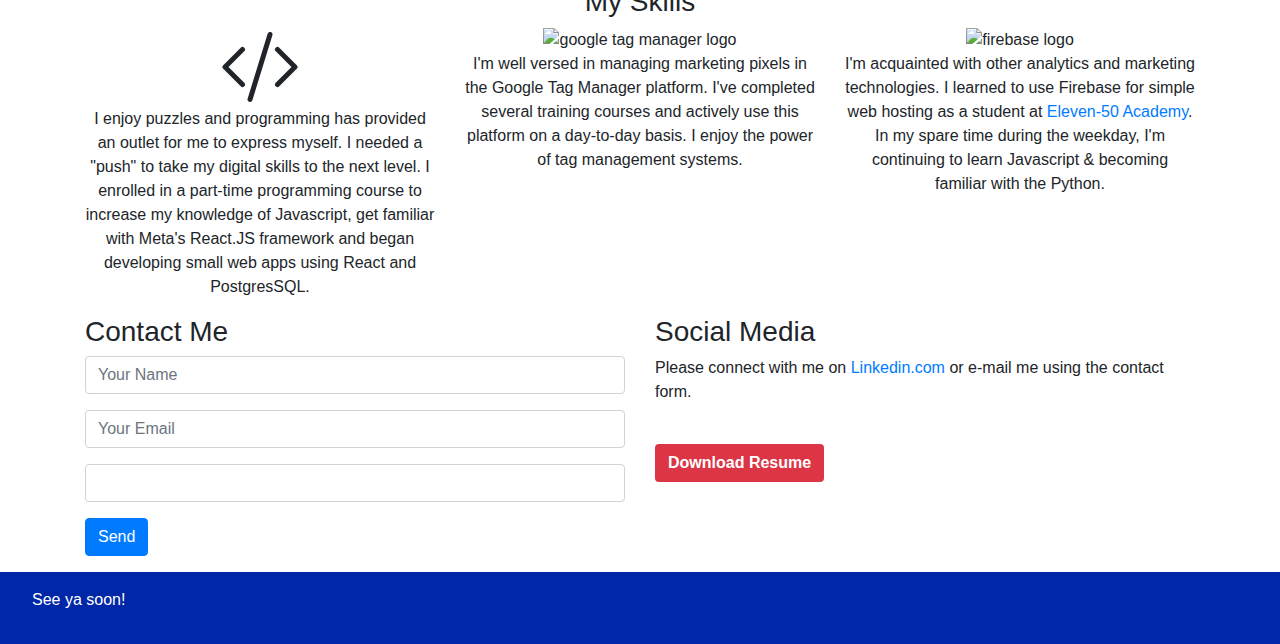
==== commit 304e4c1a: "styling updates" ====
--- a/index.html
+++ b/index.html
@@ -67,12 +67,12 @@
             <div class="row" id="Projects">
                 <div class="col-12">
                     <h3 class="text-center">My Projects</h3>
-                    <div class="warning-block">
+                    <!-- <div class="warning-block">
                         <h1 class="display-6 font-weight-bolder text-center">Important Note</h1>
                         <p class="lead text-center">Projects will experience intermittent availability through February 2023.</p>
                         <p class="text-center"">All projects are subject to changes to hosting and/or data loss.</p>
                     </div>
-                </div>
+                </div> -->
             </div>
             <div class="row">
                 <div class="col-md-3"><img src="./assets/cocktail-search-screenshot.PNG" class=" img-fluid mr-3"
@@ -162,7 +162,7 @@
                         </a> github. <a href="https://momentjs.com/">MomentJS</a> was used to handle the dates and times
                         of the games. This project does not use a CSS framework. All of the responsiveness is handled by
                         my media queries. This was a personal project. </p>
-                    <a href="https://basketball-dashboard.herokuapp.com/" target="_blank"><button type="button"
+                    <a href="https://dwallace-web.github.io/nba_dashboard/" target="_blank"><button type="button"
                             class="btn btn-info">View the project here.</button></a>
                 </div>
             </div>
@@ -236,7 +236,7 @@
             <div class="row" id="Contact">
                 <div class="col-6">
                     <h3>Contact Me</h3>
-                    <form action="https://formspree.io/meqrbero" method="post">
+                    <form action="https://formspree.io/meqrbero" method="post" title="contact-form">
                         <div class="form-group">
                             <input type="text" name="name" class="form-control" placeholder="Your Name">
                         </div>
@@ -244,7 +244,7 @@
                             <input type="email" name="_replyto" class="form-control" placeholder="Your Email">
                         </div>
                         <div class="form-group">
-                            <input type="text" name="message" class="form-control" placeholder="">
+                            <input title="contact-form" type="text" name="message" class="form-control" placeholder="">
                         </div>
                         <div class="form-group">
                             <input type="submit" value="Send" class="btn btn-primary">
@@ -266,7 +266,6 @@
     <footer class="footer text-white py-3">
         <p>See ya soon!</p>
     </footer>
-
     <!-- jQuery first, then Popper.js, then Bootstrap JS -->
         <script src="https://code.jquery.com/jquery-3.5.1.slim.min.js"
             integrity="sha384-DfXdz2htPH0lsSSs5nCTpuj/zy4C+OGpamoFVy38MVBnE+IbbVYUew+OrCXaRkfj"
@@ -283,5 +282,5 @@
         formbutton("create", {action: "https://formspree.io/meqrbero"})
     </script> -->
         <!-- easter eggs -->
-        <script src="./cachebuster.js"></script>
+        <script src="./cachebuster.js"></script>        
 </body>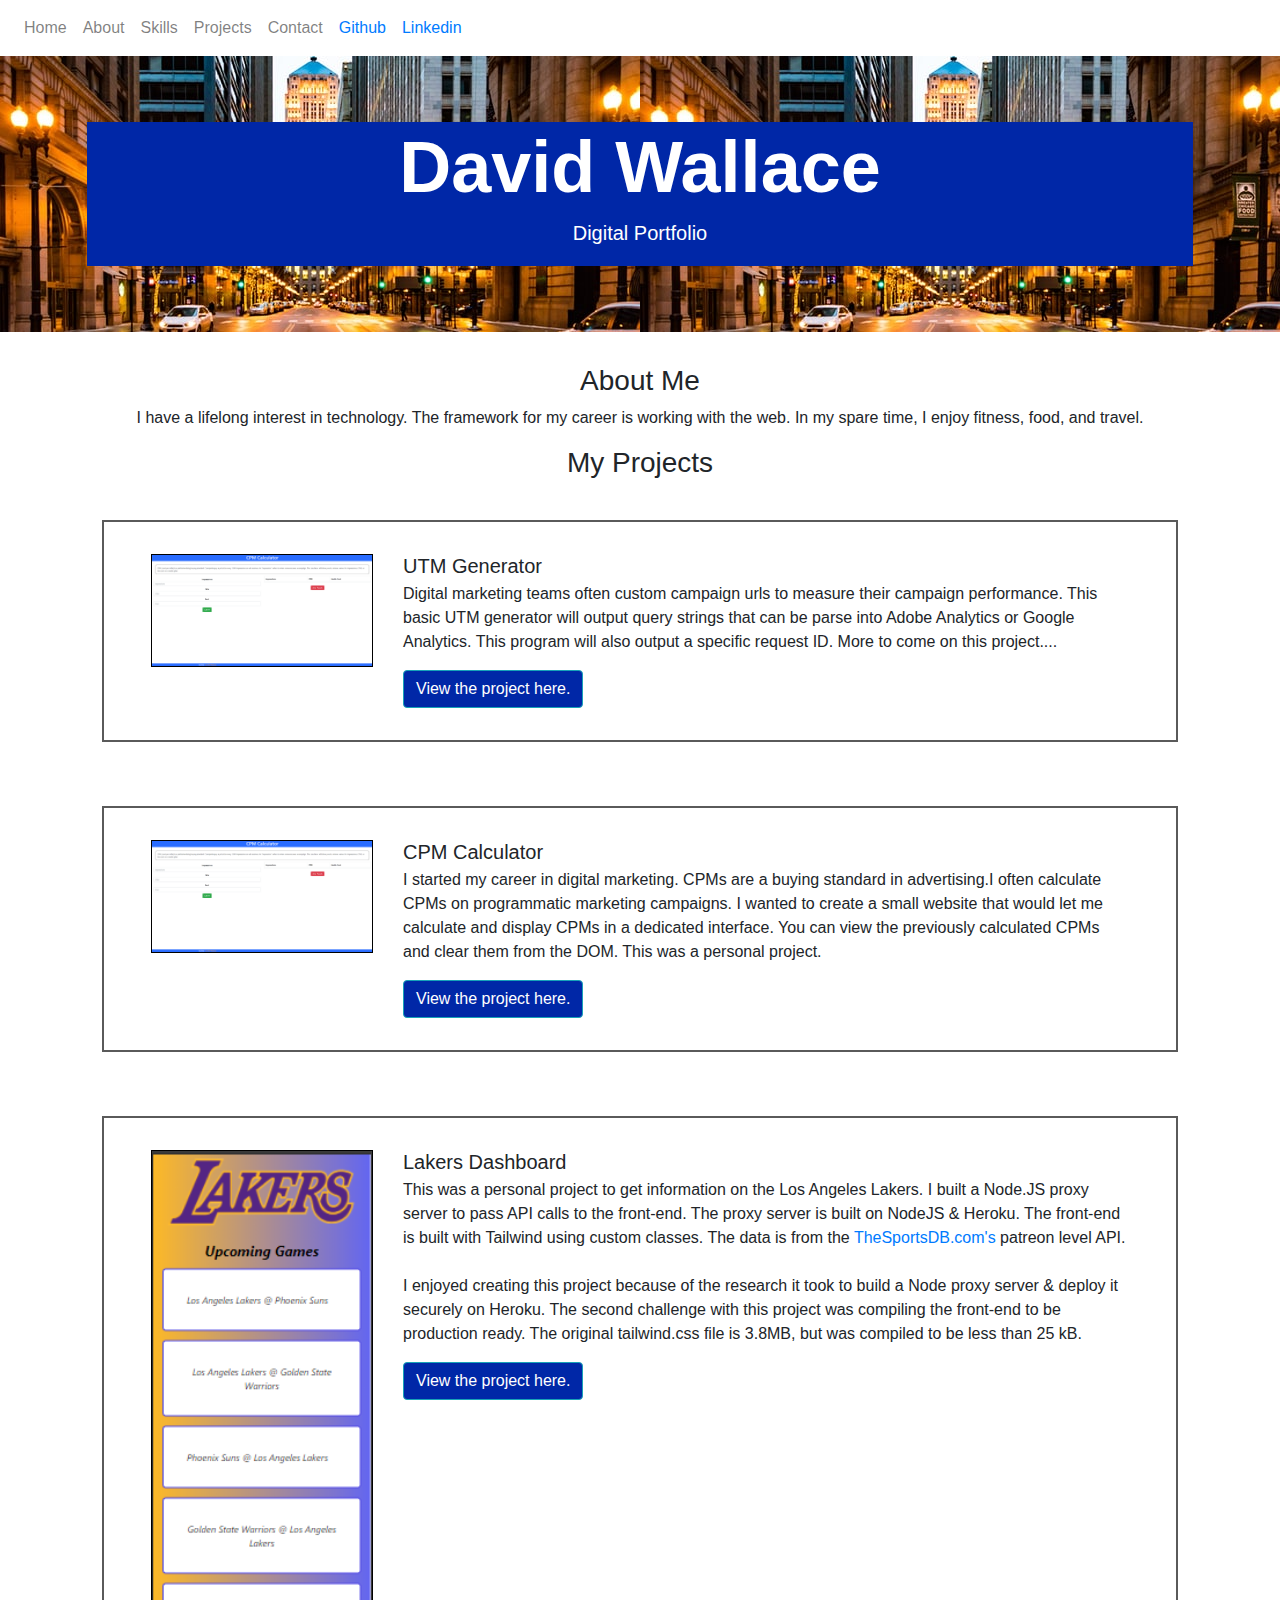
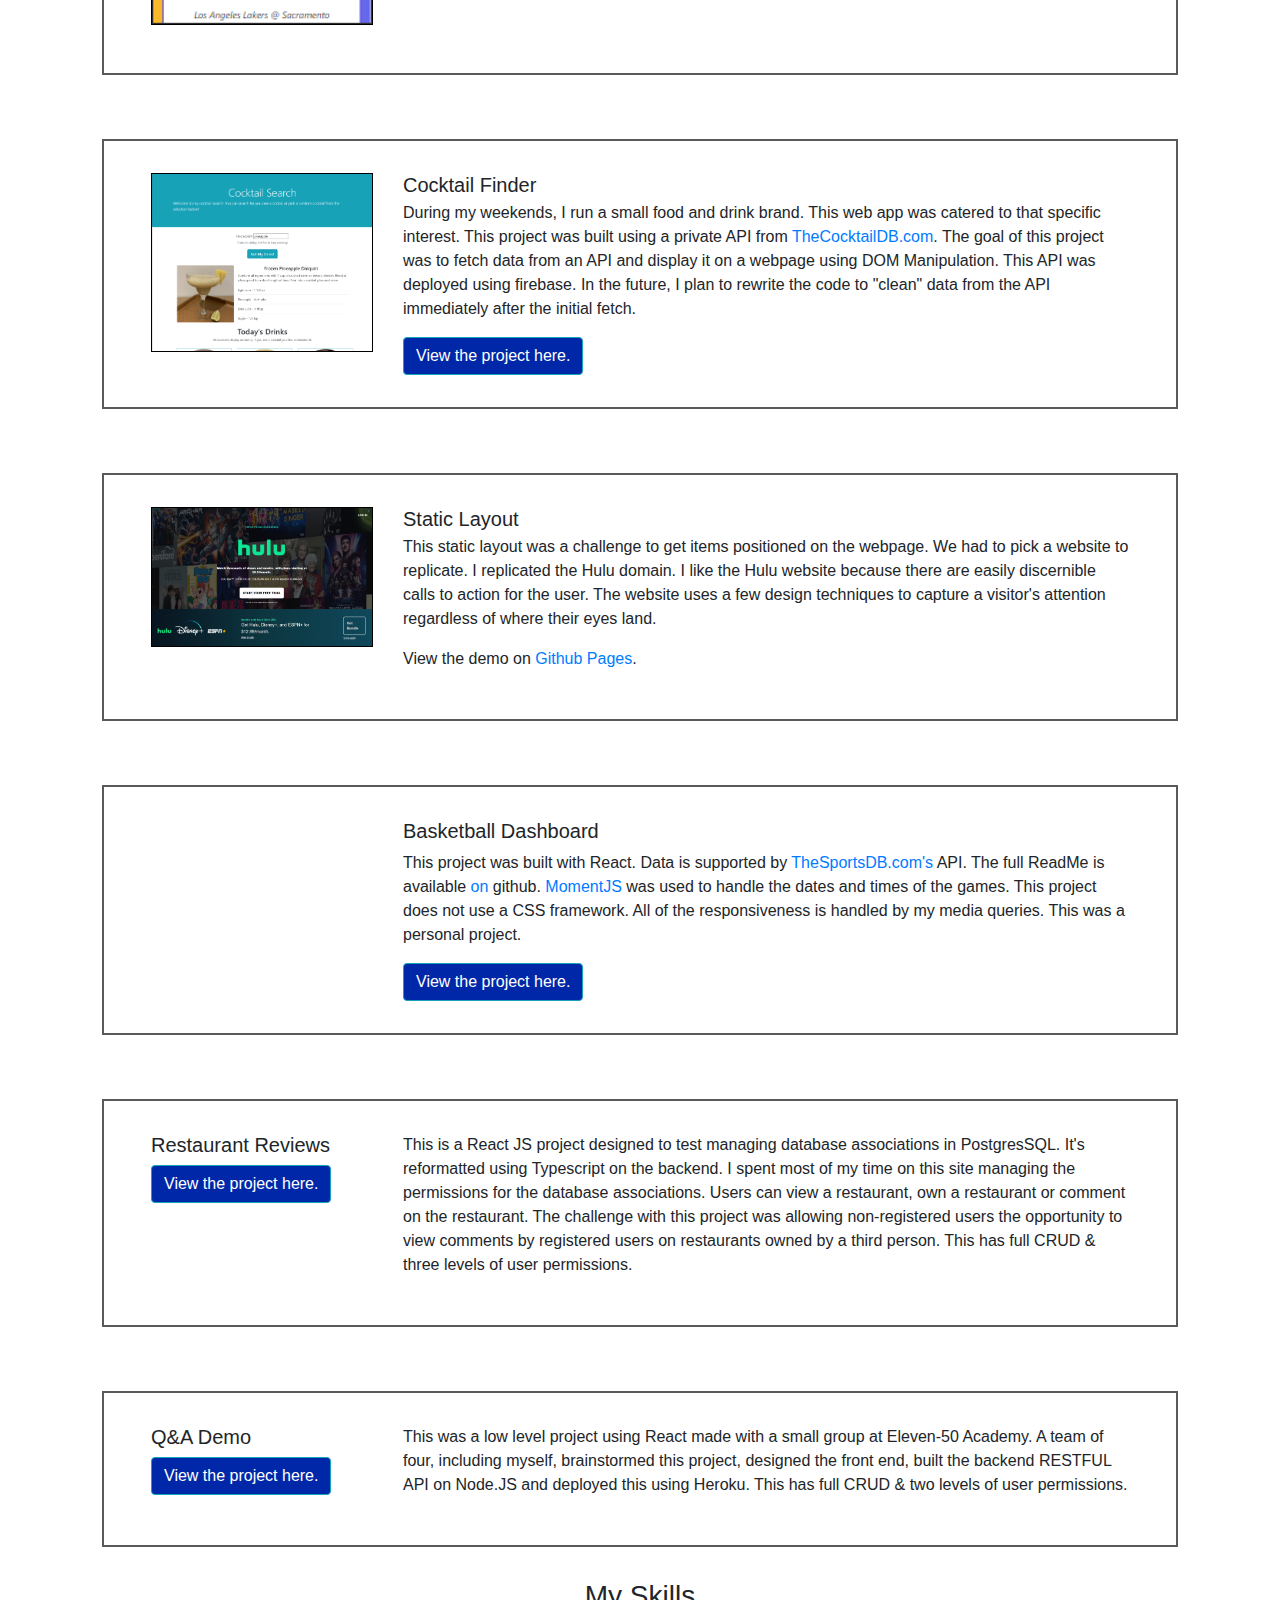
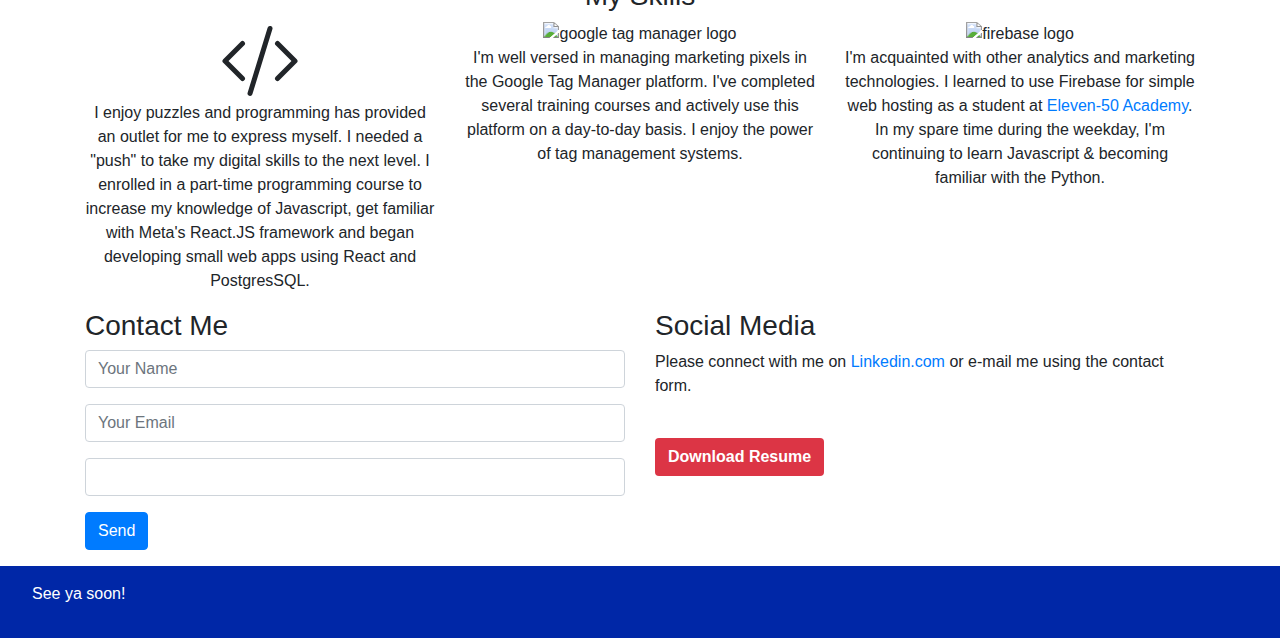
==== commit d6690835: "project updates" ====
--- a/index.html
+++ b/index.html
@@ -75,6 +75,55 @@
                 </div> -->
             </div>
             <div class="row">
+                <div class="col-md-3"><img src="./assets/cpm-calc-2020-december-updates.PNG" class="img-fluid mr-3"
+                        alt="..."></div>
+                <div class="col-md-9">
+                    <h5 class="mt-0 mb-1">UTM Generator</h5>
+                    <p>Digital marketing teams often custom campaign urls to measure their campaign performance. This basic UTM generator will output query strings that can be parse into Adobe Analytics or Google Analytics.
+                        This program will also output a specific request ID. More to come on this project....
+                    </p>
+                    <a href="https://dwallace-web.github.io/utm-generator/index.html" target="_blank"><button type="button" class="btn btn-info">View
+                            the project here.</button></a>
+                </div>
+            </div>
+            <div class="row">
+                <div class="col-md-3"><img src="./assets/cpm-calc-2020-december-updates.PNG" class="img-fluid mr-3"
+                        alt="..."></div>
+                <div class="col-md-9">
+                    <h5 class="mt-0 mb-1">CPM Calculator</h5>
+                    <p>I started my career in digital marketing. CPMs are a buying standard in advertising.I often
+                        calculate CPMs on programmatic marketing campaigns. I wanted to create a small website that
+                        would let me calculate and display CPMs in a dedicated interface. You can view the previously
+                        calculated CPMs and clear them from the DOM. This was a personal project.
+                    </p>
+                    <a href="https://cpm-calc.web.app/" target="_blank"><button type="button" class="btn btn-info">View
+                            the project here.</button></a>
+                </div>
+            </div>
+            <div class="row">
+                <div class="col-md-3"><img src="./assets/lakers-screenshot.png" class=" img-fluid mr-3" alt="..."></div>
+                <div class="col-md-9">
+                    <h5 class="mt-0 mb-1">Lakers Dashboard</h5>
+                    <p>This was a personal project to get information on the Los Angeles Lakers. I built a Node.JS proxy
+                        server
+                        to pass API calls to the front-end. The proxy server is built on NodeJS & Heroku. The front-end
+                        is built with Tailwind using custom classes. The data is from the <a
+                            href="https://www.thesportsdb.com/api.php"> TheSportsDB.com's
+                        </a> patreon level API.
+
+                        <br>
+                        <br>
+                        I enjoyed creating this project because of the research it took to
+                        build a Node proxy server & deploy it securely on Heroku. The second challenge with this project
+                        was
+                        compiling the front-end to be production ready. The original tailwind.css file is 3.8MB, but was
+                        compiled to be less than 25 kB.
+                    </p>
+                    <a href="https://dwallace-web.github.io/lakers_dashboard/index.html" target="_blank"><button
+                            type="button" class="btn btn-info">View the project here.</button></a>
+                </div>
+            </div>
+            <div class="row">
                 <div class="col-md-3"><img src="./assets/cocktail-search-screenshot.PNG" class=" img-fluid mr-3"
                         alt="..."></div>
                 <div class="col-md-9">
@@ -89,44 +138,7 @@
                             class="btn btn-info">View the project here.</button></a>
                 </div>
             </div>
-            <div class="row">
-                <div class="col-md-3"><img src="./assets/cpm-calc-2020-december-updates.PNG" class="img-fluid mr-3"
-                        alt="..."></div>
-                <div class="col-md-9">
-                    <h5 class="mt-0 mb-1">CPM Calculator</h5>
-                    <p>I started my career in digital marketing. CPMs are a buying standard in advertising.I often
-                        calculate CPMs on programmatic marketing campaigns. I wanted to create a small website that
-                        would let me calculate and display CPMs in a dedicated interface. You can view the previously
-                        calculated CPMs and clear them from the DOM. This was a personal project.
-                    </p>
-                    <a href="https://cpm-calc.web.app/" target="_blank"><button type="button" class="btn btn-info">View
-                            the project here.</button></a>
-                </div>
-            </div>
-            <div class="row">
-                <div class="col-md-3"><img src="./assets/lakers-screenshot.png" class=" img-fluid mr-3" alt="..."></div>
-                <div class="col-md-9">
-                    <h5 class="mt-0 mb-1">Lakers Dashboard</h5>
-                    <p>This was a personal project to get information on the Los Angeles Lakers. I built a Node.JS proxy
-                        server
-                        to pass API calls to the front-end. The proxy server is built on NodeJS & Heroku. The front-end
-                        is built with Tailwind using custom classes. The data is from the <a
-                            href="https://www.thesportsdb.com/api.php"> TheSportsDB.com's
-                        </a> patreon level API.
-
-                        <br>
-                        <br>
-                        I enjoyed creating this project because of the research it took to
-                        build a Node proxy server & deploy it securely on Heroku. The second challenge with this project
-                        was
-                        compiling the front-end to be production ready. The original tailwind.css file is 3.8MB, but was
-                        compiled to be less than 25 kB.
-                    </p>
-                    <a href="https://dwallace-web.github.io/lakers_dashboard/index.html" target="_blank"><button
-                            type="button" class="btn btn-info">View the project here.</button></a>
-                </div>
-            </div>
-            <div class="row">
+            <!-- <div class="row">
                 <div class="col-md-3"><img src="./assets/covid-19-api.PNG" class="img-fluid mr-3" alt="..."></div>
                 <div class="col-md-9">
                     <h5 class="mt-0 mb-1">COVID-19 API </h5>
@@ -137,7 +149,7 @@
                     <a href="https://dwallace-web.github.io/covid-api-project-1/" target="_blank"><button type="button"
                             class="btn btn-info">View the project here.</button></a>
                 </div>
-            </div>
+            </div> -->
             <div class="row">
                 <div class="col-md-3"><img src="./assets/hulu replication.PNG" class="img-fluid mr-3" alt="..."></div>
                 <div class="col-md-9">
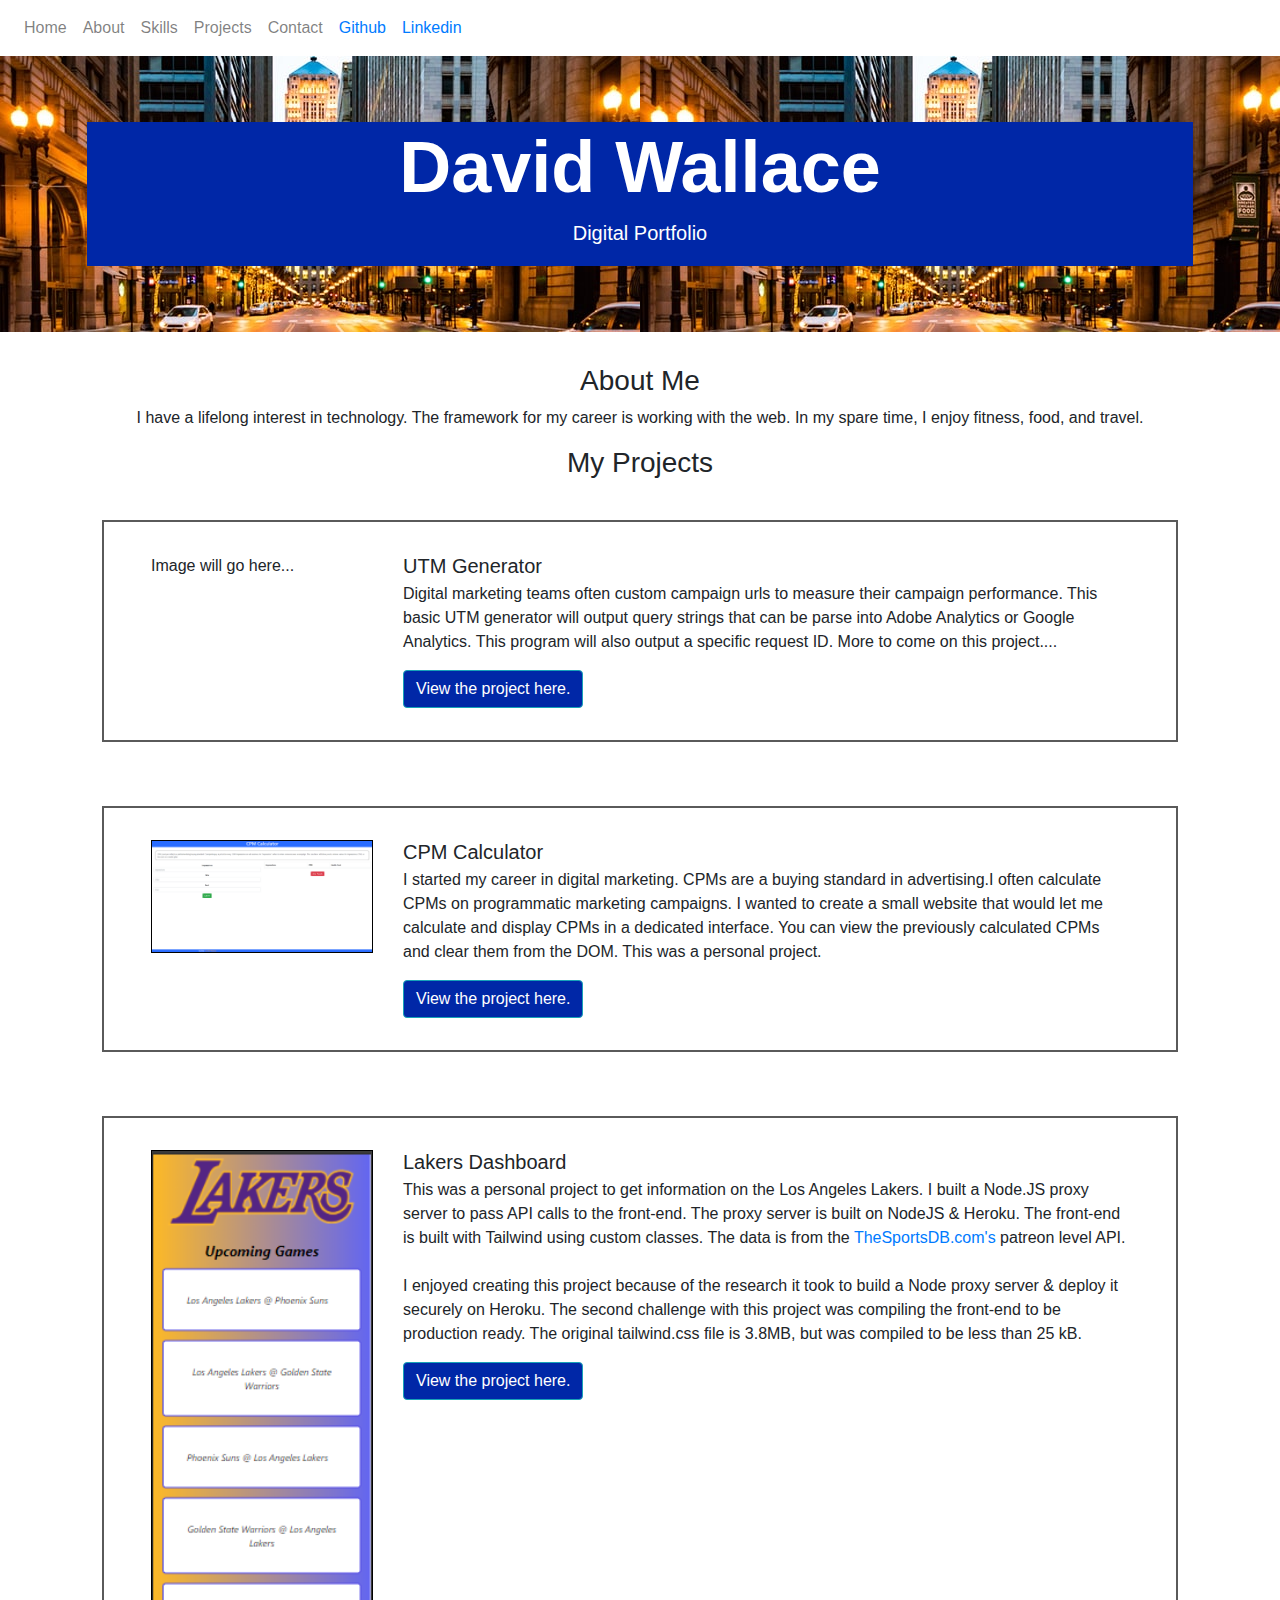
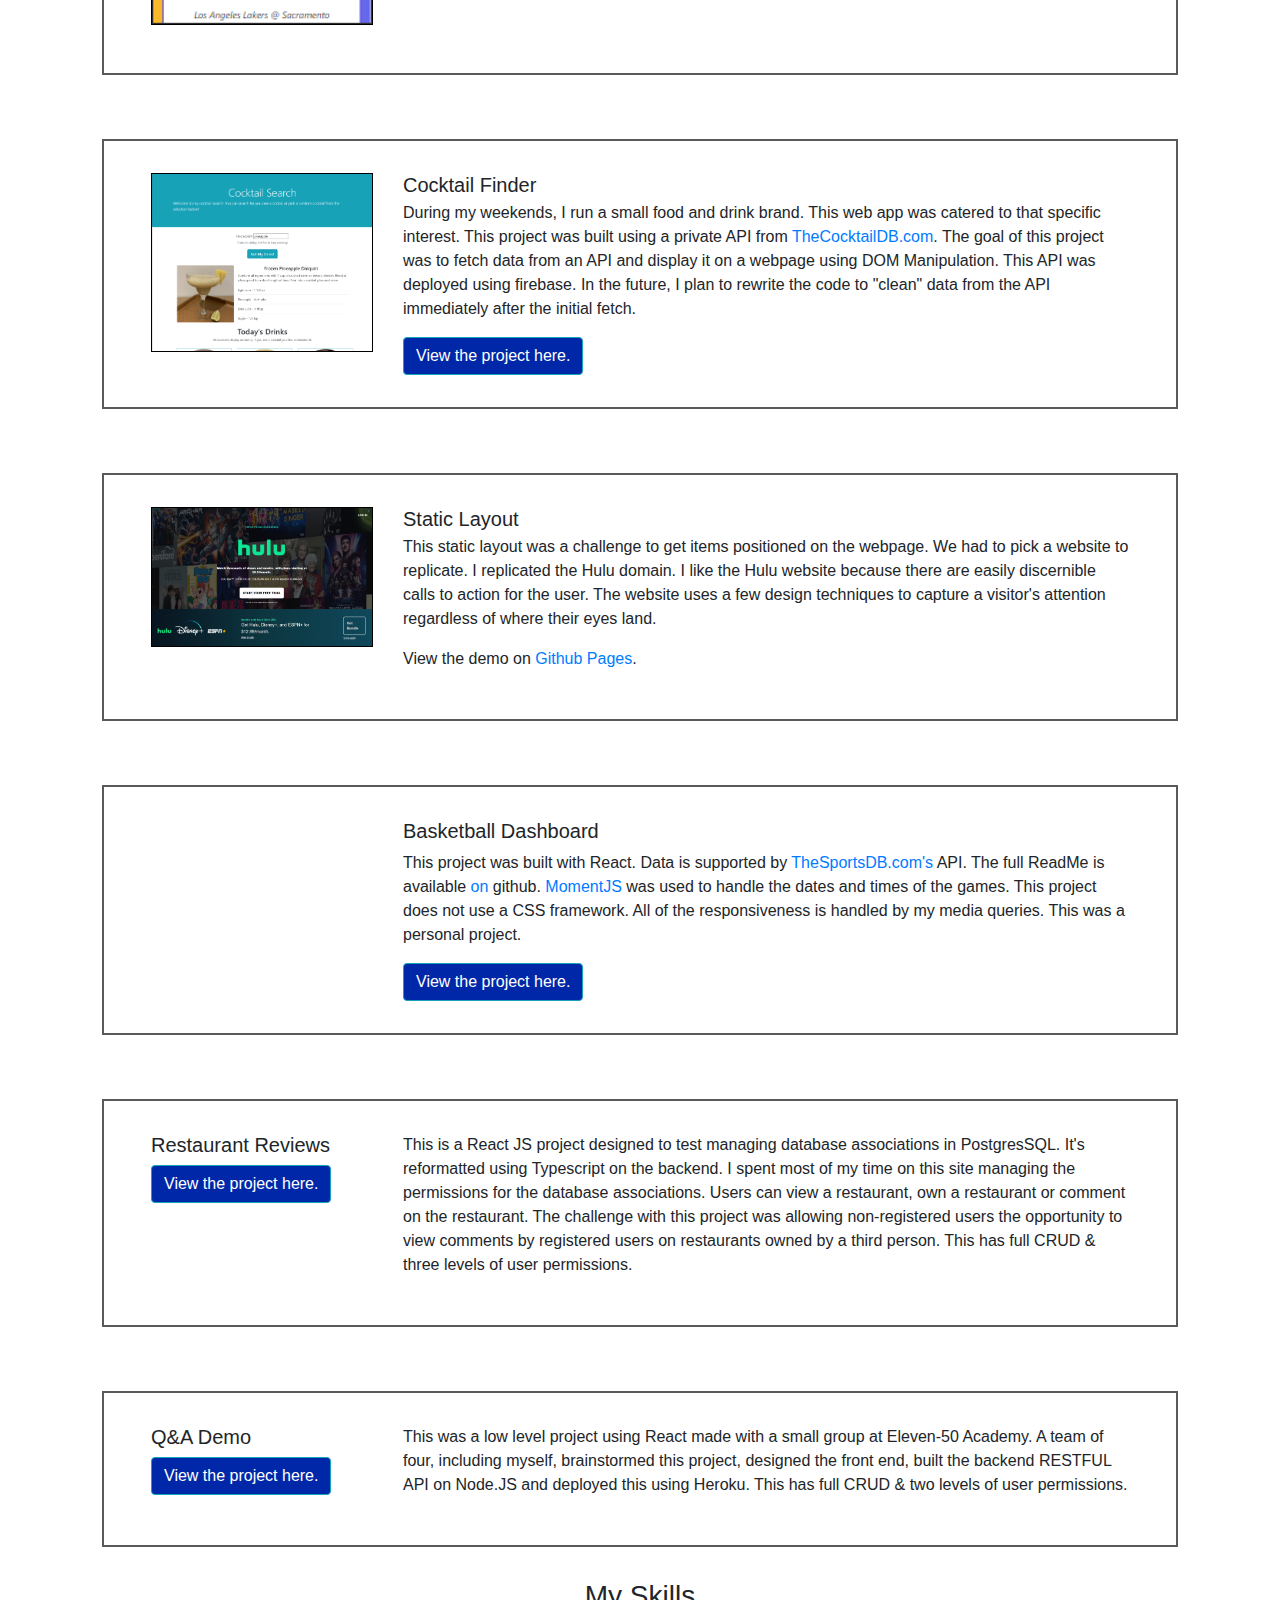
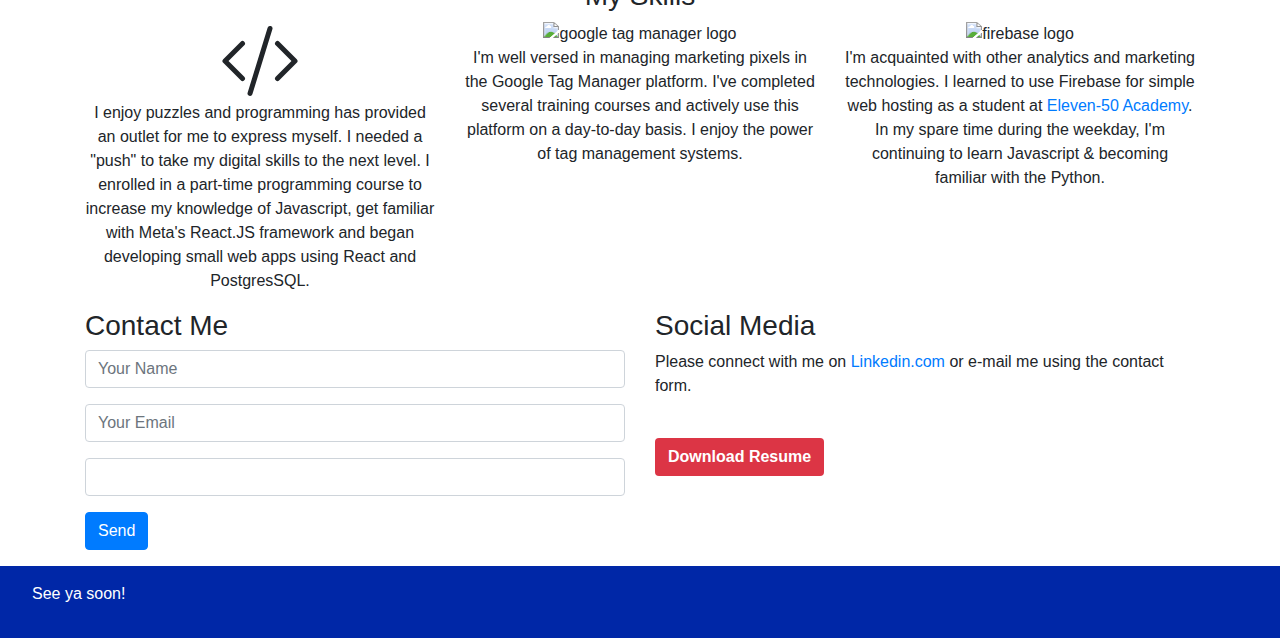
==== commit 6633fe3d: "project updates" ====
--- a/index.html
+++ b/index.html
@@ -75,8 +75,10 @@
                 </div> -->
             </div>
             <div class="row">
-                <div class="col-md-3"><img src="./assets/cpm-calc-2020-december-updates.PNG" class="img-fluid mr-3"
-                        alt="..."></div>
+                <div class="col-md-3">
+                    <!-- <img src="" class="img-fluid mr-3"  alt="..."> -->
+                    <p>Image will go here...</p>
+                    </div>
                 <div class="col-md-9">
                     <h5 class="mt-0 mb-1">UTM Generator</h5>
                     <p>Digital marketing teams often custom campaign urls to measure their campaign performance. This basic UTM generator will output query strings that can be parse into Adobe Analytics or Google Analytics.
